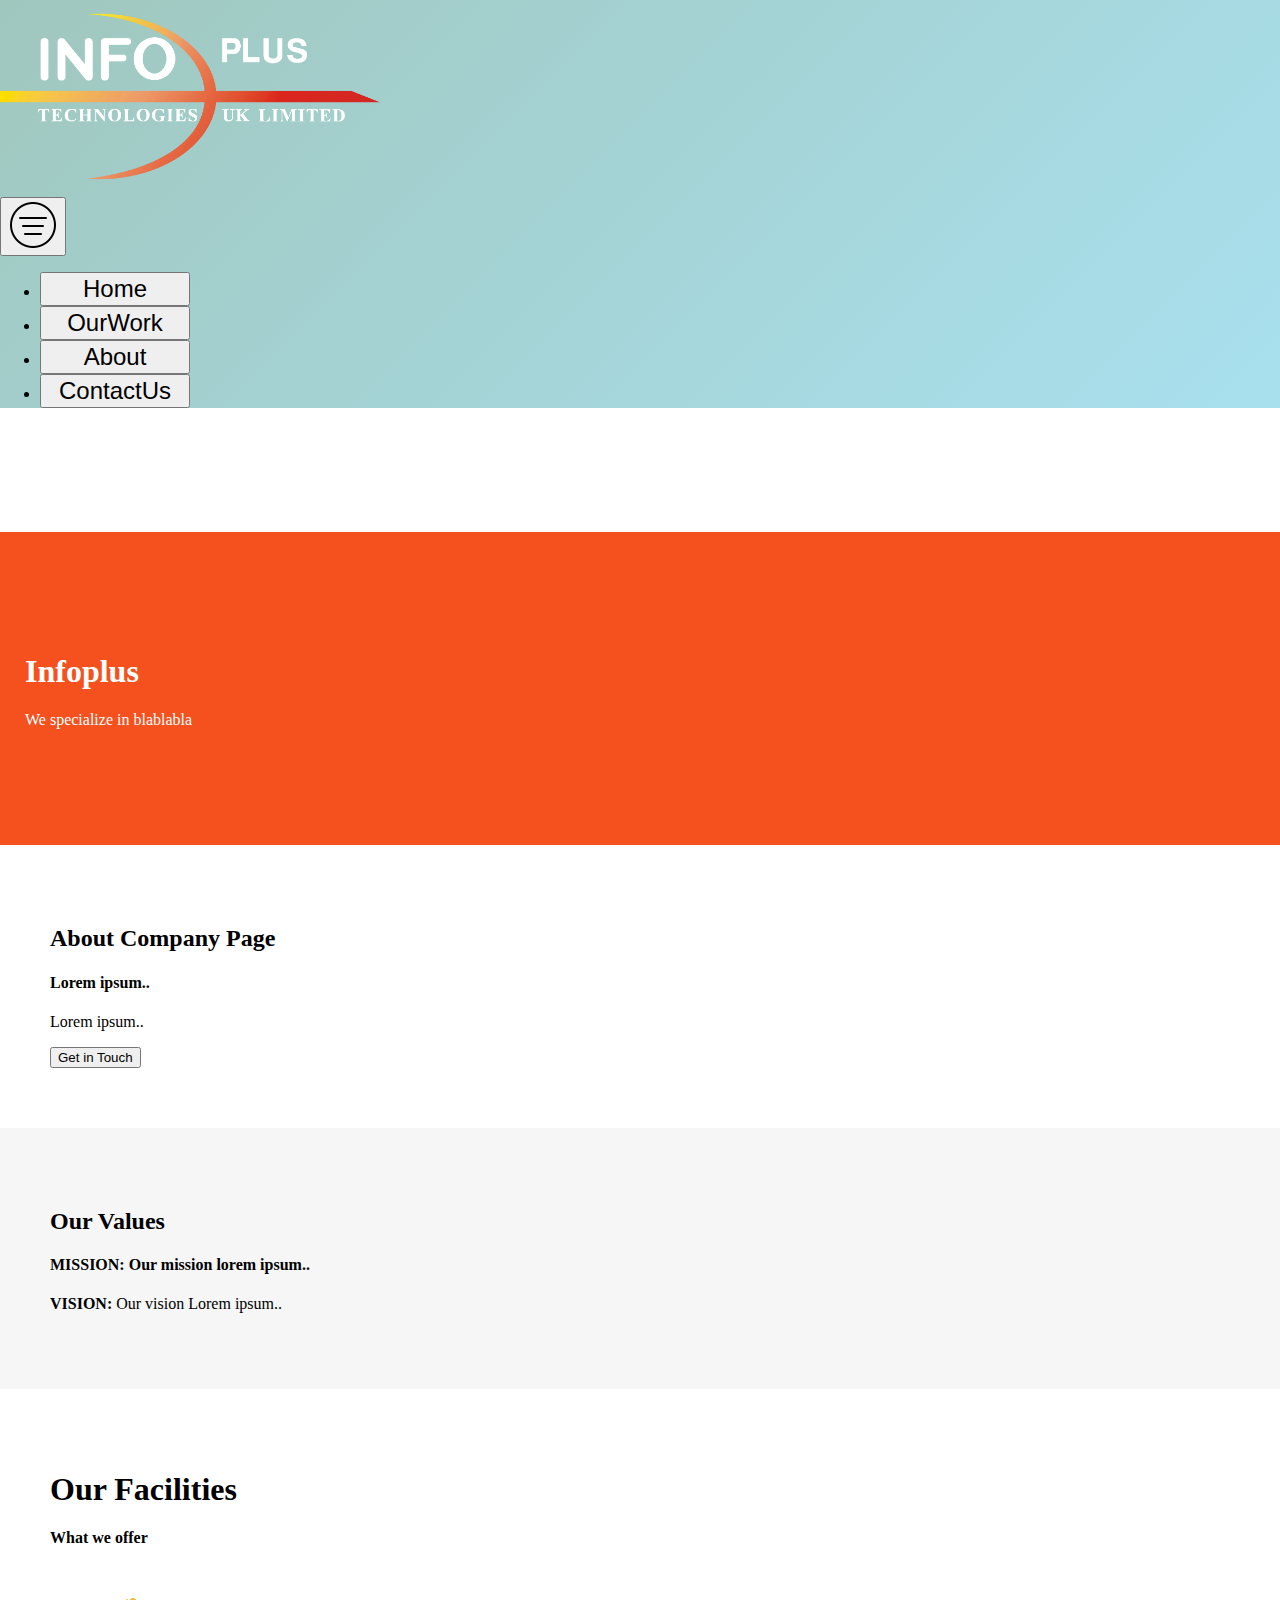
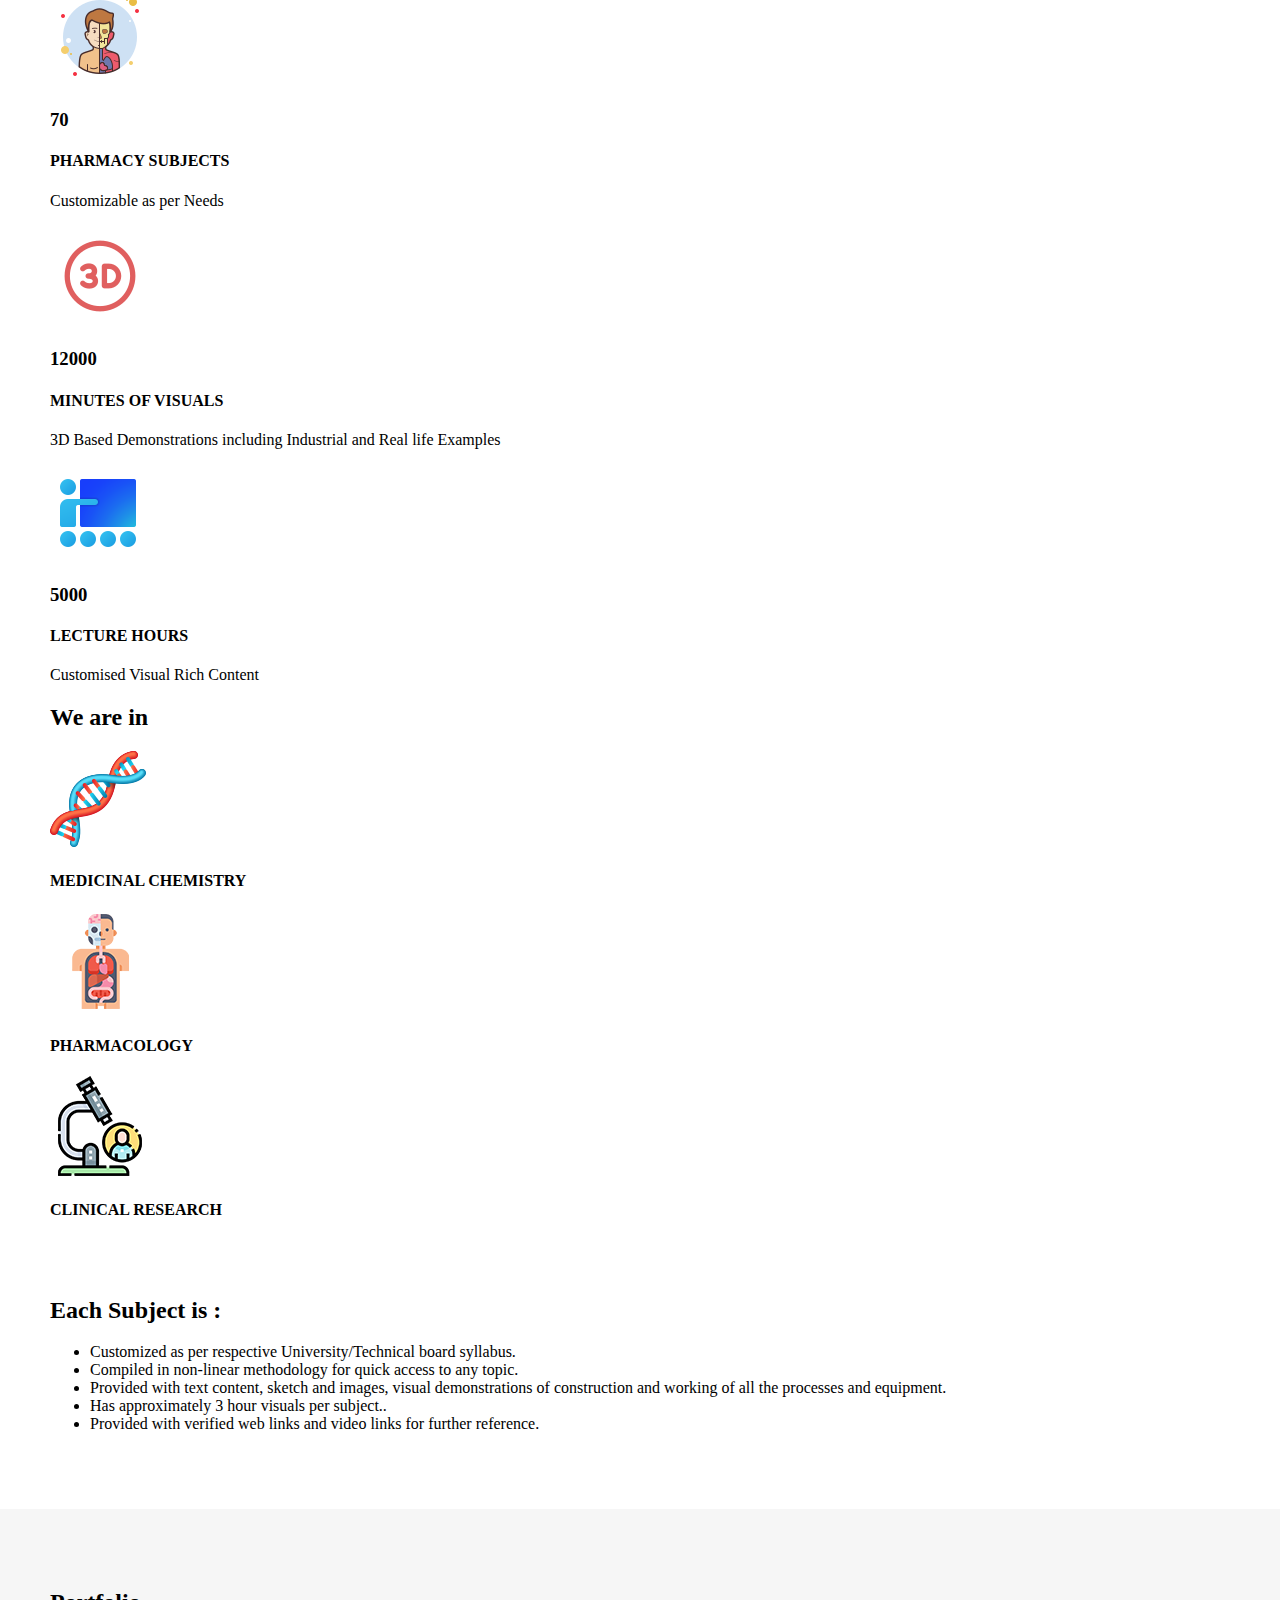
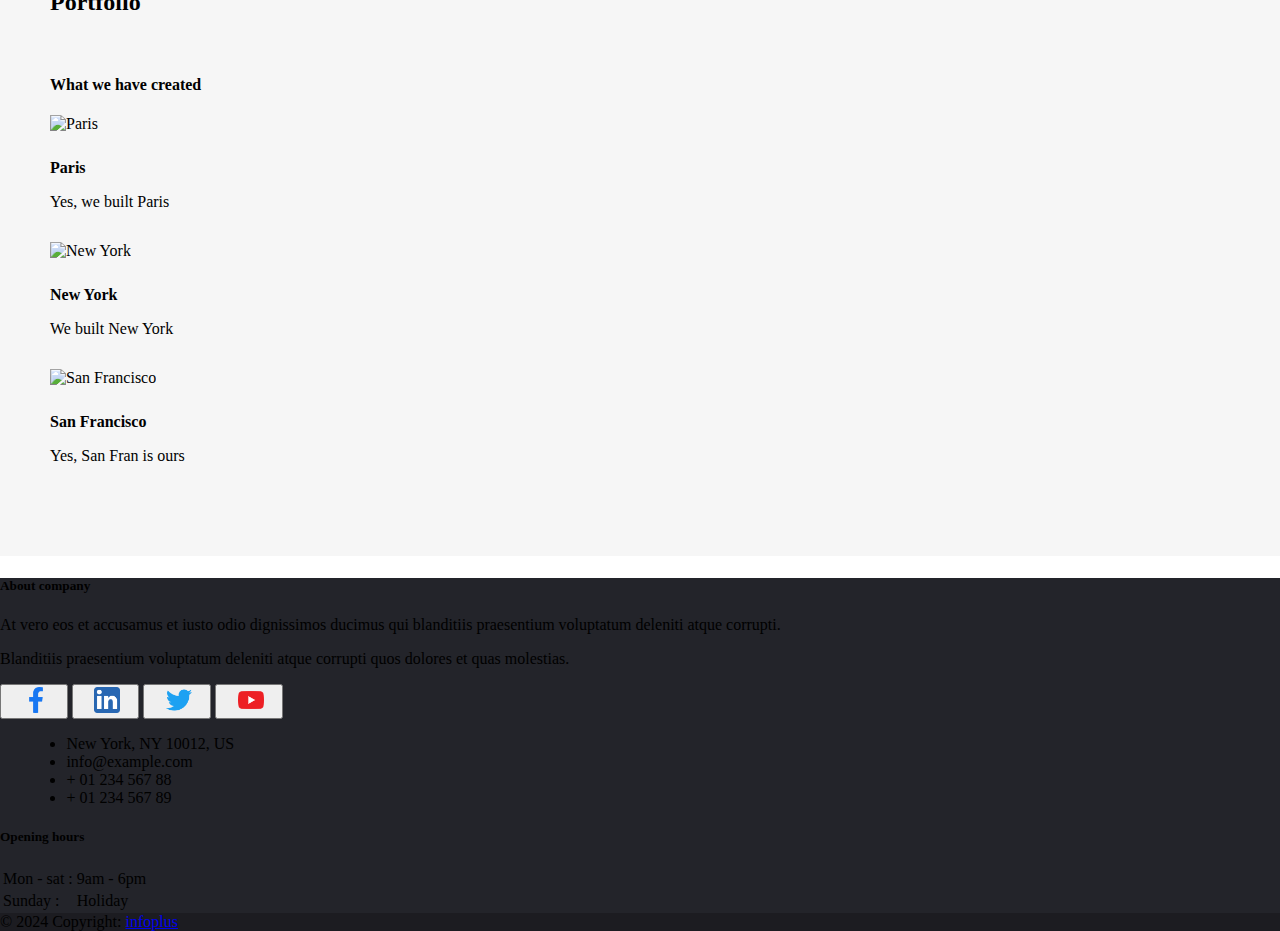
==== about.html @ f0217fe8 "Add files via upload" ====
<!DOCTYPE html>
<html lang="en">
<head>
  <meta charset="UTF-8">
  <meta name="viewport" content="width=device-width, initial-scale=1.0">
  <title>infoplus</title>
  <!-- Bootstrap CSS -->
  <link rel="stylesheet" href="bootstrap-5.0.2-dist/css/bootstrap.min.css">
  <link rel="stylesheet" href="stylesheet.css">
</head>
<body>



  <nav class="navbar navbar-expand-xl fixed-top bgallcu">
    <div class="container">
      <div class="navbar-brand" href="#">
        <img src="images/logo-white(1).png.webp" style="max-width:30%;height:30%;" alt="Your Image" id="scrollImage">
      </div>
      <div class="navbar-brand" href="#">
        <img src="images/logo-white(1).png.webp" class="logo1" style="max-width:30%;height:30%;" alt="Logo">
      </div>
      <div class="navbar-brand" href="#">
        <img src="images/learn pharma combine.png" class="logo2" style="max-width:80%;height:80%;" alt="Logo">
      </div>


      <button onclick="showSidebar()" class="navbar-toggler" type="button" data-toggle="collapse" data-target="#navbarSupportedContent" aria-controls="navbarSupportedContent" aria-expanded="false" aria-label="Toggle navigation" id="sidebarToggle">
        <span class="navbar mag"><img src="images/icon three.png" width="*80%" alt=""></span>
    </button>
    <div class="sidebar hideOnbig" id="sidebar">
        <!-- Sidebar content goes here -->
        <button onclick="hideSidebar()" class="navbar-toggler" type="button" data-toggle="collapse" data-target="#navbarSupportedContent" aria-controls="navbarSupportedContent" aria-expanded="false" aria-label="Toggle navigation" id="sidebarToggle">
          <span class="navbar"><img src="images/close-50.png" width="80%" alt=""></span>
      </button>
        <ul class="navbar-nav mr-auto mt-4">
          <li class="active">
            <button onclick="document.location='index.html'" class="ms-2 rounded-pill btn-lg btn btn-outline-light navfontsize" type="button">Home</button>
          </li>
          <li class="nav-item mt-2">
            <button onclick="document.location='ourwork.html'" class="ms-2 rounded-pill btn-lg btn btn-outline-light navfontsize" type="button">OurWork</button>
          </li>
          <li class="nav-item mt-2">
            <button onclick="document.location='about.html'" class="ms-2 rounded-pill btn-lg btn btn-info navfontsize" type="button">About</button>
          </li>
          <li class="nav-item mt-2">
            <button onclick="document.location='contactus.html'" type="button" class="btn btn-lg btn-secondary rounded-pill ms-2 navfontsize">ContactUs</button>
          </li>
        </ul>
    </div>


      <div class="collapse navbar-collapse" id="navbarSupportedContent">
        <ul class="navbar-nav mr-auto back">
          <li class="active">
            <button onclick="document.location='index.html'" class="ms-2 rounded-pill btn-lg btn btn-outline-dark navfontsize" type="button">Home</button>
          </li>
          <li class="nav-item">
            <button onclick="document.location='ourwork.html'" class="ms-2 rounded-pill btn-lg btn btn-outline-dark navfontsize" type="button">OurWork</button>
          </li>
          <li class="nav-item">
            <button onclick="document.location='about.html'" class="ms-2 rounded-pill btn-lg btn btn-danger navfontsize" type="button">About</button>
          </li>
          <li class="nav-item">
            <button onclick="document.location='contactus.html'" type="button" class="btn btn-lg btn-secondary rounded-pill ms-2 navfontsize">ContactUs</button>
          </li>
        </ul>
      </div>
    </div>
  </nav>

  <div class="jumbotron text-center tran">
    <h1 class="display-1">Infoplus</h1>
    <p>We specialize in blablabla</p>

  </div>
  <!-- Container (About Section) -->
  <div class="container-fluid tran">
    <div class="row shadow text-center">
      <div class="col-sm-12">
        <h2>About Company Page</h2>
        <h4>Lorem ipsum..</h4>
        <p>Lorem ipsum..</p>
        <button onclick="document.location='contactus.html'" type="button" class="btn btn-default btn-lg btn-outline-dark m-2">Get in Touch</button>
      </div>
    </div>
  </div>
  <div class="container-fluid bg-grey tran">
    <div class="row shadow text-center">
      <div class="col-md-12">
        <h2>Our Values</h2>
        <h4><strong>MISSION:</strong> Our mission lorem ipsum..</h4>
        <p><strong>VISION:</strong> Our vision Lorem ipsum..</p>
      </div>
    </div>
  </div>
  <!-- Container (Services Section) -->
  <section id="f1">
  <div class="container-fluid text-center tran">
    <h1 class="display-2">Our Facilities</h1>
    <h4>What we offer</h4>
    <br>
    <div class="row shadow">
      <div class="col-sm-4">
        <span><img src="images/icons/anatomy-ps.png" alt="icon"></span>
        <h3>70</h3>
        <h4>PHARMACY SUBJECTS</h4>
        <p>Customizable as per Needs</p>
      </div>
      <div class="col-sm-4">
        <span><img src="images/icons/3D.png" alt="icon"></span>
        <h3>12000</h3>
        <h4>MINUTES OF VISUALS</h4>
        <p>3D Based Demonstrations including Industrial and Real life Examples</p>
      </div>
      <div class="col-sm-4">
        <span><img src="images/icons/leacture.png" alt="icon"></span>
        <h3>5000</h3>
        <h4>LECTURE HOURS</h4>
        <p>Customised Visual Rich Content</p>
      </div>
    </div>
    <h2 class="display-6 m-4">We are in</h2>
    <div class="row shadow">
      <div class="col-sm-4">
        <span><img src="images/icons/MEDICINAL CHEMISTRY.png" alt="icon"></span>
        <h4>MEDICINAL CHEMISTRY</h4>
      </div>
      <div class="col-sm-4">
        <span><img src="images/icons/human body.png" alt="icon"></span>
        <h4>PHARMACOLOGY</h4>
      </div>
      <div class="col-sm-4">
        <span><img src="images/icons/CLINICAL RESEARCH.png" alt="icon"></span>
        <h4>CLINICAL RESEARCH</h4>
      </div>
    </div>
    <br><br>
    <div class="row">
      <div class="col-sm-12">
        <span class="glyphicon glyphicon-leaf logo-small"></span>
        <h2>Each Subject is :</h2>
        <ul style="list-style-type:disc;" class="text-lg-start" >
          <li>Customized as per respective University/Technical board syllabus.</li>
          <li>Compiled in non-linear methodology for quick access to any topic.</li>
          <li>Provided with text content, sketch and images, visual demonstrations of construction and working of all the processes and equipment.</li>
          <li>Has approximately 3 hour visuals per subject..</li>
          <li>Provided with verified web links and video links for further reference.</li>
        </ul>
        </div>
    </div>
  </div>
</section>
  <!-- Container (Portfolio Section) -->
  <div class="container-fluid text-center bg-grey tran">
    <h2>Portfolio</h2><br>
    <h4>What we have created</h4>
    <div class="row text-center">
      <div class="col-sm-4">
        <div class="thumbnail">
          <img src="paris.jpg" alt="Paris" width="400" height="300">
          <p><strong>Paris</strong></p>
          <p>Yes, we built Paris</p>
        </div>
      </div>
      <div class="col-sm-4">
        <div class="thumbnail">
          <img src="newyork.jpg" alt="New York" width="400" height="300">
          <p><strong>New York</strong></p>
          <p>We built New York</p>
        </div>
      </div>
      <div class="col-sm-4">
        <div class="thumbnail">
          <img src="sanfran.jpg" alt="San Francisco" width="400" height="300">
          <p><strong>San Francisco</strong></p>
          <p>Yes, San Fran is ours</p>
        </div>
      </div>
    </div>
  </div>


  <div class="container-fluid pad my-5 tran">

    <footer class="text-white text-center text-lg-start" style="background-color: #23242a;">
      <!-- Grid container -->
      <div class="container p-4">
        <!--Grid row-->
        <div class="row mt-4">
          <!--Grid column-->
          <div class="col-lg-4 col-md-12 mb-4 mb-md-0">
            <h5 class="text-uppercase mb-4">About company</h5>
            <p>
              At vero eos et accusamus et iusto odio dignissimos ducimus qui blanditiis praesentium
              voluptatum deleniti atque corrupti.
            </p>
            <p>
              Blanditiis praesentium voluptatum deleniti atque corrupti quos dolores et quas
              molestias.
            </p>
            <div class="mt-4">
              <!-- Facebook -->
              <button type="button" class="btn btn-floating btn-outline-dark btn-lg zoom"><i class="fab fa-facebook-f">&#160;<img src="images/facebook.png" width="50%" height="50%" alt=""></i></button>
              <!-- Dribbble -->
              <button type="button" class="btn btn-floating btn-outline-dark btn-lg zoom"><i class="fab linkdin">&#160;<img src="images/linkdin.png" width="50%" height="50%" alt=""></i></button>
              <!-- Twitter -->
              <button type="button" class="btn btn-floating btn-outline-dark btn-lg zoom"><i class="fab fa-twitter">&#160;<img src="images/twitter.png" width="50%" height="50%" alt=""></i></button>
              <!-- Google + -->
              <button type="button" class="btn btn-floating btn-outline-dark btn-lg zoom"><i class="fab youtube">&#160;<img src="images/youtube.png" width="50%" height="50%" alt=""></i></button>
              <!-- Linkedin -->
            </div>
          </div>
          <!--Grid column-->
          <!--Grid column-->
          <div class="col-lg-4 col-md-6 mb-4 mb-md-0">
            
            <div class="form-outline form-white mb-4">
              
              <div class="form-notch">
                <div class="form-notch-leading" style="width: 9px;"></div>
                <div class="form-notch-middle" style="width: 48.8px;"></div>
                <div class="form-notch-trailing"></div>
              </div>
            </div>
            <ul class="fa-ul" style="margin-left: 1.65em;">
              <li class="mb-3">
                <span class="fa-li"><i class="fas fa-home"></i></span><span class="ms-2">New York, NY 10012, US</span>
              </li>
              <li class="mb-3">
                <span class="fa-li"><i class="fas fa-envelope"></i></span><span class="ms-2">info@example.com</span>
              </li>
              <li class="mb-3">
                <span class="fa-li"><i class="fas fa-phone"></i></span><span class="ms-2">+ 01 234 567 88</span>
              </li>
              <li class="mb-3">
                <span class="fa-li"><i class="fas fa-print"></i></span><span class="ms-2">+ 01 234 567 89</span>
              </li>
            </ul>
          </div>
          <!--Grid column-->
          <!--Grid column-->
          <div class="col-lg-4 col-md-6 mb-4 mb-md-0">
            <h5 class="text-uppercase mb-4">Opening hours</h5>
            <table class="table text-center text-white">
              <tbody class="font-weight-normal">
                <tr>
                  <td>Mon - sat :</td>
                  <td>9am - 6pm</td>
                </tr>
                <tr>
                  <td>Sunday :</td>
                  <td>Holiday</td>
                </tr>
              </tbody>
            </table>
          </div>
          <!--Grid column-->
        </div>
        <!--Grid row-->
      </div>
      <!-- Grid container -->
      <!-- Copyright -->
      <div class="text-center p-3" style="background-color: rgba(0, 0, 0, 0.2);">
        © 2024 Copyright:
        <a class="text-white" href="https://www.infoplusltd.co.uk/">infoplus</a>
      </div>
      <!-- Copyright -->
    </footer>
  </div>


<!-- End of .container -->
  <!-- Bootstrap JS (Optional) -->
  <script src="my js.js"></script>
  <script src="bootstrap@5.0.2-dist/js/bootstrap.bundle.min.js" integrity="sha384-MrcW6ZMFYlzcLA8Nl+NtUVF0sA7MsXsP1UyJoMp4YLEuNSfAP+JcXn/tWtIaxVXM" crossorigin="anonymous"></script>
</body>
</html>
---- stylesheet.css ----
/* Custom CSS for background image */
body {
margin: 0% !important;
padding: 0% !important;

  }
  .pad{
    padding: 0% !important;
    margin: 0% !important;
  }
  img{
    max-width:100%;height:auto;
  }
 .logo1{
    display: none;
    transition: 0.3ms ease-in;
  }
  #scrollImage {
    /* Adjust the width as needed */
   
    display: flex;
    transition: display 0.3ms ease-in-out;
   
   
    /* Smooth transition for opacity change */
}
.logo2{
  display: none;
}

.center{
  text-align: center;
  align-content: center;
  font-size: large;
}
 .navbar-brand img {
    height: 40px; /* Adjust logo height as needed */
    font-size: large;
    margin-right: 20em;

  }
  .ms-1 {
    margin-right: (spacer * .25) !important;
  }
  .navbar {
    min-height: 50px; /* Set minimum height for navbar */
    transition: all 0.5s;
  }
.navbar-nav .nav-link {
    padding-top: 8px; /* Adjust top padding for nav links */
    padding-bottom: 8px; /* Adjust bottom padding for nav links */
  }

.navbar-scrolled{
  background-color: #f1f1f1;
  box-shadow: 0 3px 10px rgba(0, 0, 0, 0.8);
  opacity: 85%;
}

.navfontsize{
  width: 150px;
  font-size: x-large;
}

.ourwrkhome{
  width: 50em;
  font-size: xx-large;
}


.sidebar {
  width: 250px;
  height: 100%;
  position: fixed;
  top: 0;
  right: 0; /* Initially hide the sidebar off-screen on the right side */
  background-color: #5c5c5c;
  backdrop-filter: blur(100px) !important;
  z-index: 999;
  box-shadow: -10px 0 10px rgba(0, 0, 0, 0.15);
  display: none;
  flex-direction: column !important;
  align-items: flex-start !important;
  justify-content: flex-start !important;
  opacity: 95%;
  
}
.sidebar li{
  width: 100%;
}

.neatlogo{
  position: relative;
  transform: scale(0.5);
  margin-left: 1px;
}


.content {
  margin-right: 0;
  transition: margin-right 0.3s ease;
}
.bgvideos{
  background-color: transparent;
  backdrop-filter: blur(100%);
 
}



.vclass{
  border-radius: 30px;
  z-index: 1 !important;
}

  .btn-group {
    margin-bottom: 20px;
  }



   
      
      .video-container {
        position: fixed;
        align-items: center;
        top: 0;
        left: 0;
        width: 100%;
        height: 100%;
        overflow: hidden;
        z-index: -1 !important;
      }
  
      video {
        min-width: 100%;
        min-height: 100%;
      }
  
      .content {
        position: relative;
        z-index: 1;
      }
      .full{
        height: 100vh !important;
        width: 100vw !important;
        overflow: hidden !important;
      }
      .full video{
        z-index: -1;
        position: absolute !important;
        width: auto !important;
        height: auto !important;
        min-width: 100%;
        min-height: 100%;
        top: 50%;
        left: 50%;
        transform: translate(-50%, -50%);
      }
      
  
      .gap
      {
margin-top: 60em;
text-align: center;
color: #ffffff;

      }
.gap2{
      margin-top: 180px;
        border-radius: 20px;
}
.gap3{
  margin-top: 40em;
    border-radius: 20px;
}
      .bgall {
        background: linear-gradient(-45deg, #dabbb1, #f5b4cd, #ace9ff, #a0c7be);
        background-size: 400% 400%;
        animation: gradient 8s ease infinite;
        opacity: 96%;
      
        
    }
    .bgalla {
      background: linear-gradient(-45deg, #f59dc1, #cf8a90, #dfbfaf, #84d7c4);
      background-size: 400% 400%;
      animation: gradient 8s ease infinite;
      opacity: 96%;
    
      
  }

    

    .bgallpe {
      background: linear-gradient(-56deg, #c3532e, #7e9fcf, #d1ca91, #a0c7be);
      background-size: 400% 400%;
      animation: gradient 8s ease infinite;
      opacity: 96%;
    
      
  }
    
    

    .mute-btn {
      position: absolute;
      top: 10px;
      right: 10px;
      background-color: rgba(255, 255, 255, 0.5);
      border: none;
      padding: 5px 10px;
      border-radius: 5px;
      cursor: pointer;
  }
    
    
    @keyframes gradient {
        0% {
            background-position: 0% 50%;
        }
        50% {
            background-position: 100% 50%;
        }
        100% {
            background-position: 0% 50%;
        }
    }


    @media only screen and (max-width: 620px) {
      /* For mobile phones: */
      .menu, .main, .right {
        width: 100%;
      }
    }
    @media(min-width: 1200px){
      .hideOnbig{
      display: none !important; }
    }

    @media only screen and (max-width: 1200px) {
      .backmag2{
        margin-left: -16em !important;
      }
      
    }
    @media only screen and (max-width: 812px) {
      .backmag2{
        margin-left: -35em !important;
        height: -webkit-fill-available;
      }
      
    }

  /*ourwork*/

    .zoom {
    
      transition: transform .2s; /* Animation */
     
    }
    .zoom:hover {
      transform: scale(1.3); /* (150% zoom - Note: if the zoom is too large, it will go outside of the viewport) */
    }

    .zoom11 {
    
      transition: transform .2s; /* Animation */
     
    }
    .zoom11:hover {
      transform: scale(1.1); /* (150% zoom - Note: if the zoom is too large, it will go outside of the viewport) */
    }


    .watch{
      opacity: 70%;
      transition: 5ms;

    }
    .watch:hover{
      opacity: 100%;
      transform: scale(1.2);
    }
  
    
    /*about page*/
    .jumbotron {
      background-color: #f4511e;
      color: #fff;
      padding: 100px 25px;
      margin-top: 7.7em;
    }
    .container-fluid {
      padding: 60px 50px;
    }
    .bg-grey {
      background-color: #f6f6f6;
    }
    .logo-small {
      color: #f4511e;
      font-size: 50px;
    }
    .logo {
      color: #f4511e;
      font-size: 200px;
    }
    .thumbnail {
      padding: 0 0 15px 0;
      border: none;
      border-radius: 0;
    }
    .thumbnail img {
      width: 100%;
      height: 100%;
      margin-bottom: 10px;
    }
    
    .item h4 {
      font-size: 19px;
      line-height: 1.375em;
      font-weight: 400;
      font-style: italic;
      margin: 70px 0;
    }
    .item span {
      font-style: normal;
    }
    @media screen and (max-width: 768px) {
      .col-sm-4 {
        text-align: center;
        margin: 25px 0;
      }
    }
    
    @media screen and (max-width: 1200px) {
      .mag {
        position: absolute;
        text-align: center;
        margin-top: -7em;
        margin-left: 0em;
      }
    }

    @media screen and (max-width: 1200px) {
      .navbar-scrolled .mag {
        position: absolute;
        text-align: center;
        margin-top: -5em;
        margin-left: 38em;

      }
    }
    

    @media screen and (max-width: 897px) {
      .mag {
        position: absolute;
        text-align: center;
        margin-top: -4em;
        margin-left: -0em;

      }
    }
    @media screen and (max-width: 897px) {
      .navbar-scrolled .mag {
        position: absolute;
        text-align: center;
        margin-top: -3em;
        margin-left: 27em;

      }
    }

    @media screen and (max-width: 641px) {
      .mag {
        position: absolute;
        text-align: center;
        margin-top: -4em;
        margin-left: -5em;

      }
    }



    @media screen and (max-width: 641px) {
      .navbar-scrolled .mag {
        position: absolute;
        text-align: center;
        margin-top: -2em;
        margin-left: 13em;

      }
    }
    
    /*Anatomy*/
    .flot{
      float: inline-end;
     }
    
    /*contactus*/
    .gapc{
      margin-top: 7.7em;

    }
    .magin1em{
      margin-top: 2em;
    }
    .bgall2 {
      background: linear-gradient(45deg, #ffffff, #9bcad1, #ffffff, #444444);
      background-size: 400% 400%;
      animation: gradient 15s ease infinite;
      }
      .bgallcu{
        background: linear-gradient(-45deg, #dabbb1, #f5b4cd, #ace9ff, #a0c7be);
        background-size: 400% 400%;
        animation: gradient 8s ease infinite;
        }
       
  /*news*/
  .jumbotron1 {
   
    color: #fff;
    padding: 100px 25px;
    margin-top: 9em;
  }
  .newsbg1 {
    background-image: linear-gradient(to bottom right, red, yellow);
    background-size: 400% 400%;
    animation: gradient 15s ease infinite;
  }

  
    /*animations*/
    .tran{
      animation: transitionIn 0.75s;
    }
    
  @keyframes transitionIn {

    from {
      opacity: 0;
      
    }

    to{
      opacity: 1;
      
    }
  }
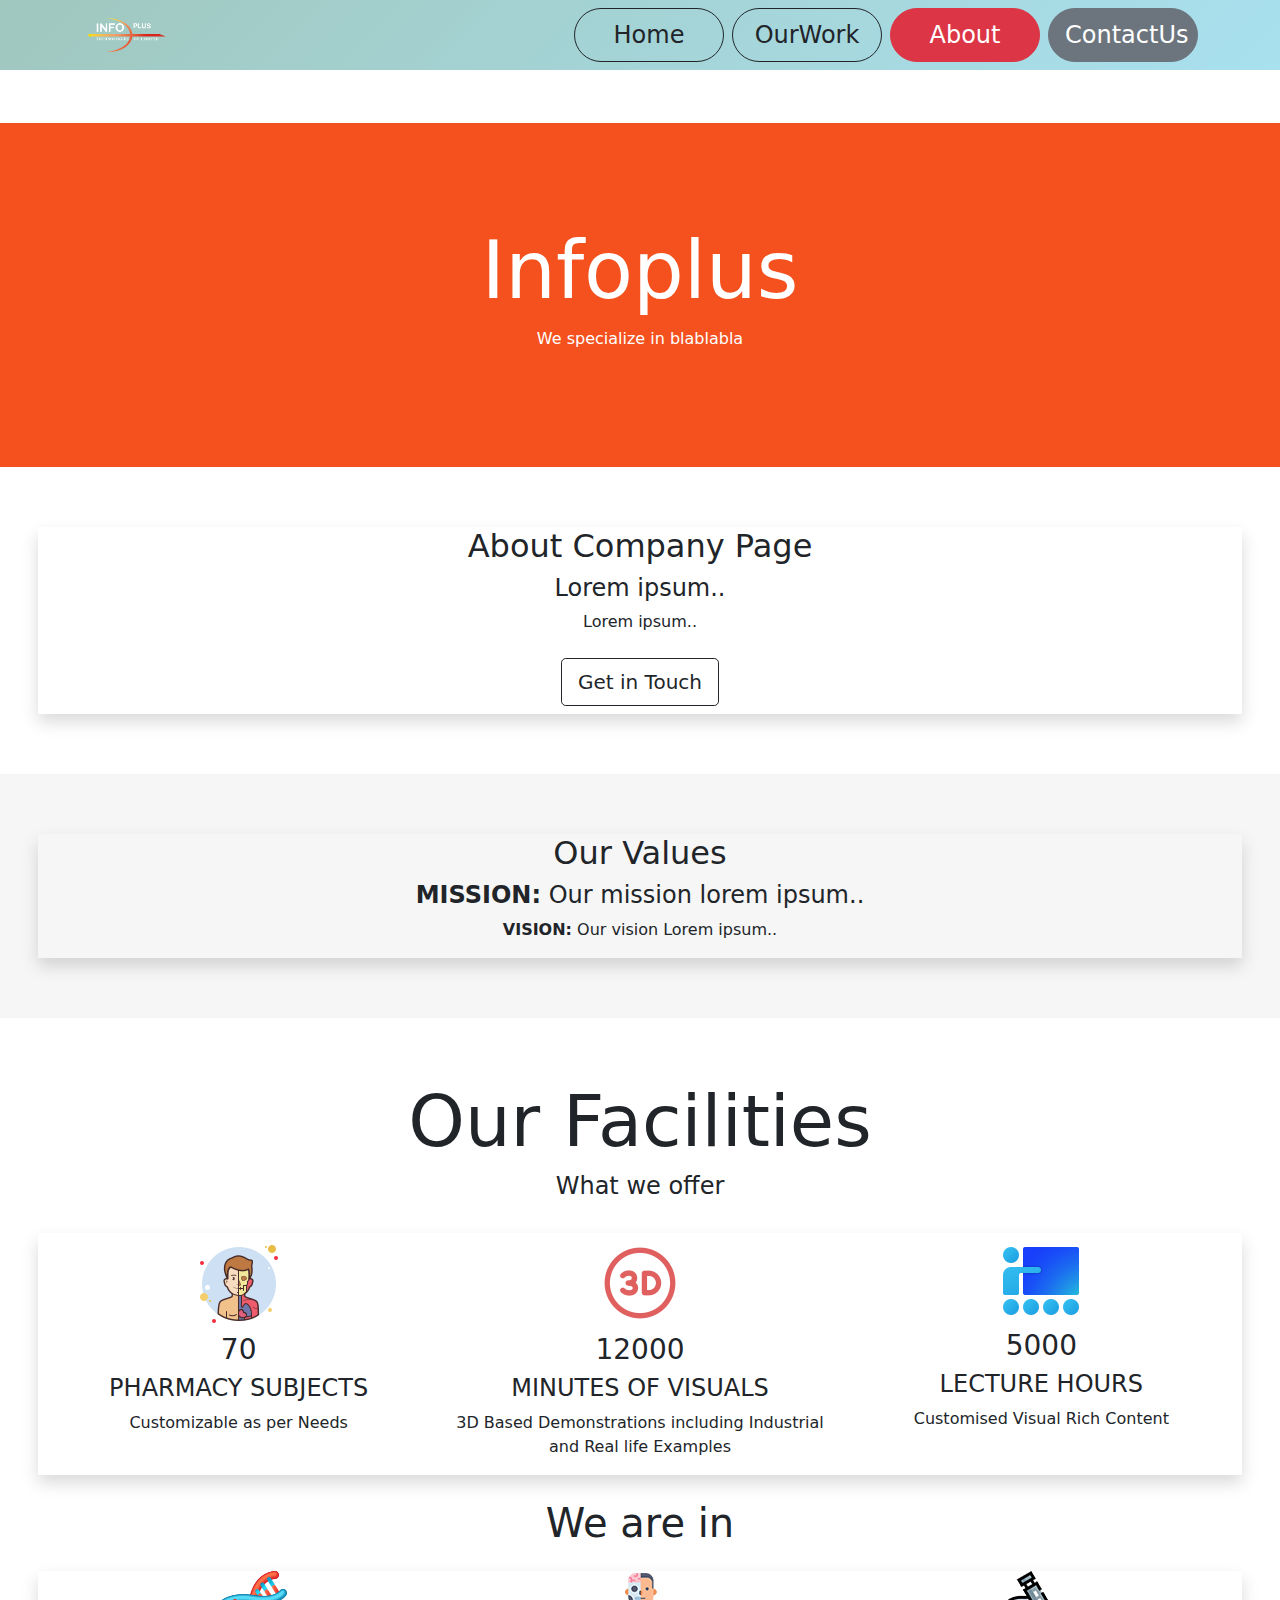
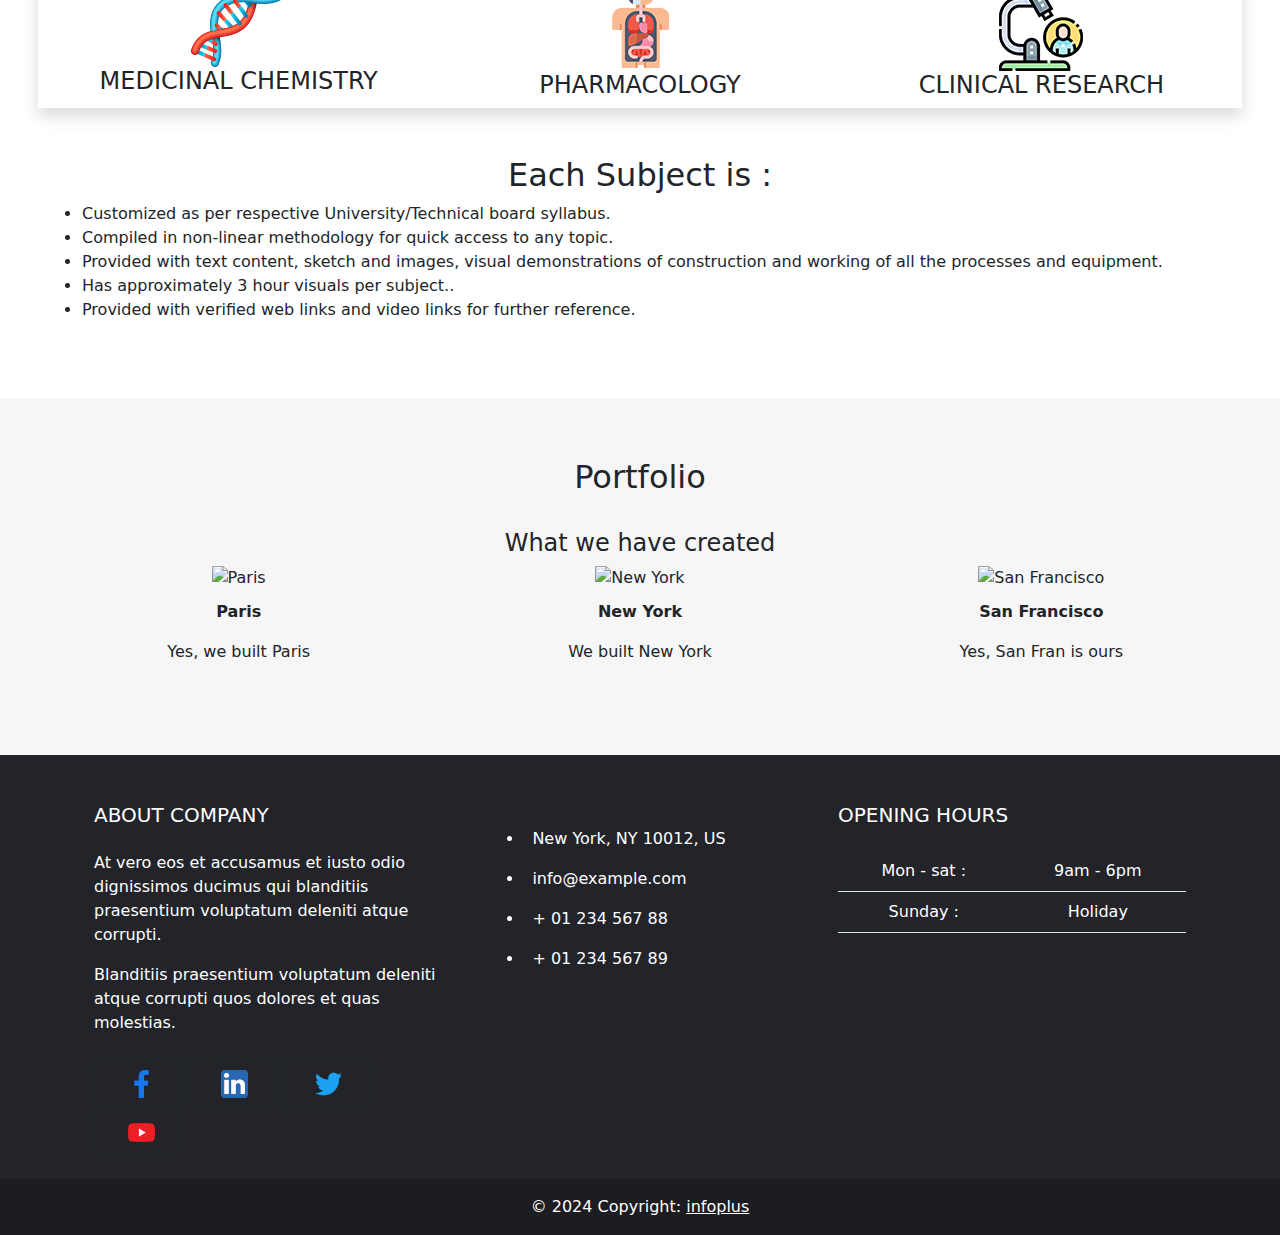
==== commit 2daab77a: "Add files via upload" ====
--- a/about.html
+++ b/about.html
@@ -15,15 +15,14 @@
   <nav class="navbar navbar-expand-xl fixed-top bgallcu">
     <div class="container">
       <div class="navbar-brand" href="#">
-        <img src="images/logo-white(1).png.webp" style="max-width:30%;height:30%;" alt="Your Image" id="scrollImage">
+        <a href="index.html"><img src="images/infoplus logo.png" alt="Your Image" class="imgnav" id="scrollImage"></a>
       </div>
       <div class="navbar-brand" href="#">
-        <img src="images/logo-white(1).png.webp" class="logo1" style="max-width:30%;height:30%;" alt="Logo">
+        <a href="index.html"><img src="images/infoplus logo.png" class="logo1 imgnav" alt="Logo"></a>
       </div>
       <div class="navbar-brand" href="#">
-        <img src="images/learn pharma combine.png" class="logo2" style="max-width:80%;height:80%;" alt="Logo">
-      </div>
-
+        <a href="index.html"><img src="images/learn pharma combine.png" class="logo2 imgnav" alt="Logo"></a>
+      </div>
 
       <button onclick="showSidebar()" class="navbar-toggler" type="button" data-toggle="collapse" data-target="#navbarSupportedContent" aria-controls="navbarSupportedContent" aria-expanded="false" aria-label="Toggle navigation" id="sidebarToggle">
         <span class="navbar mag"><img src="images/icon three.png" width="*80%" alt=""></span>
--- a/stylesheet.css
+++ b/stylesheet.css
@@ -395,6 +395,15 @@
 
       }
     }
+
+
+    @media screen and (max-width: 897px) {
+      .phone {
+        display: none;
+  
+
+      }
+    }
     
     /*Anatomy*/
     .flot{
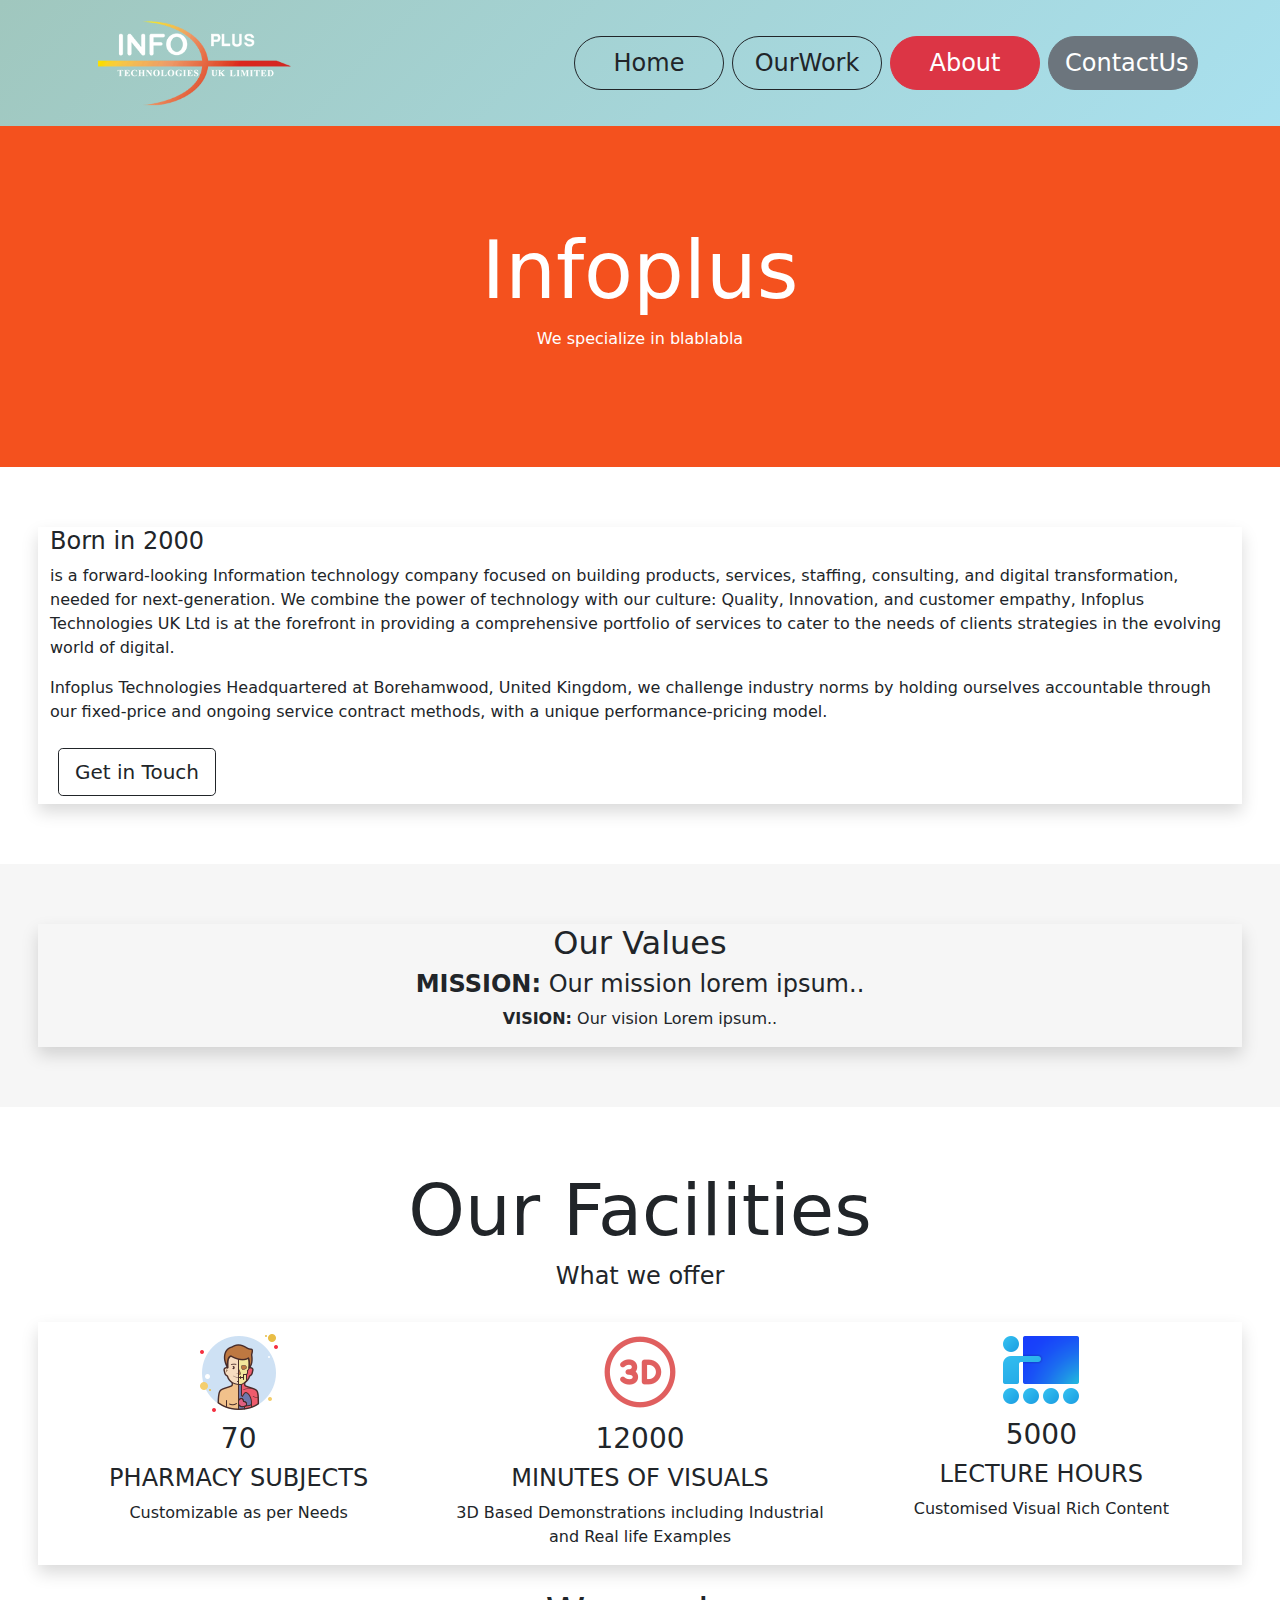
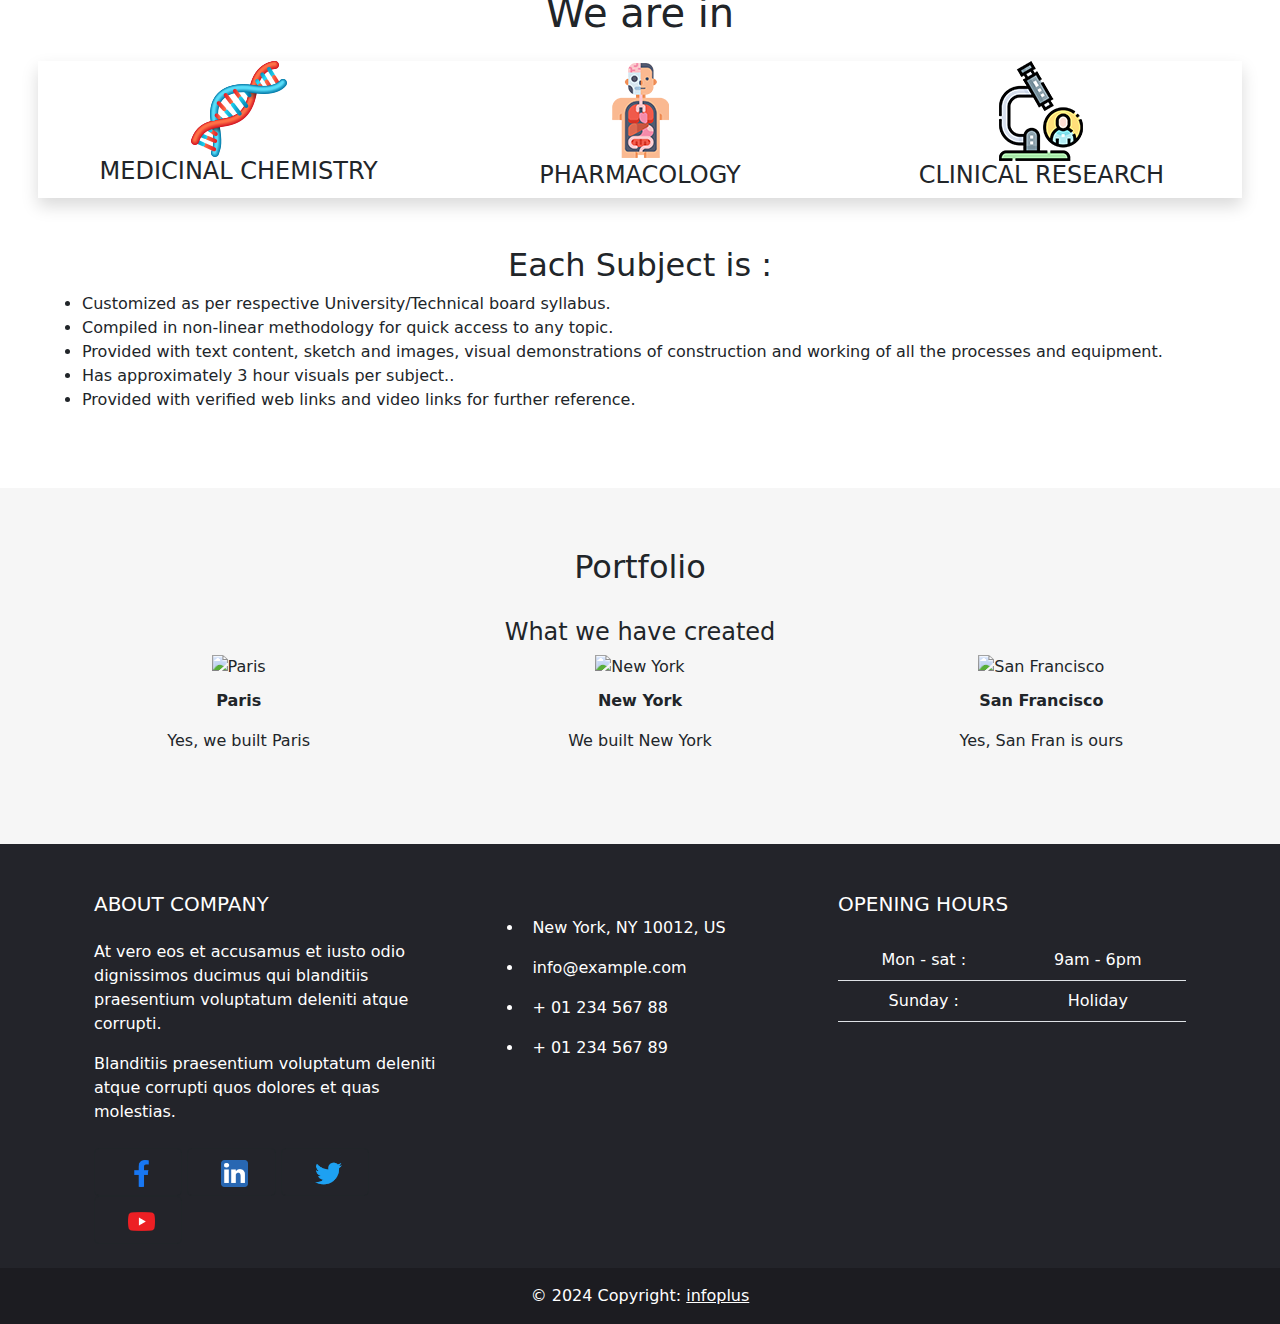
==== commit 8a124cdb: "Add files via upload" ====
--- a/about.html
+++ b/about.html
@@ -75,11 +75,11 @@
   </div>
   <!-- Container (About Section) -->
   <div class="container-fluid tran">
-    <div class="row shadow text-center">
+    <div class="row shadow">
       <div class="col-sm-12">
-        <h2>About Company Page</h2>
-        <h4>Lorem ipsum..</h4>
-        <p>Lorem ipsum..</p>
+        <h4 text-center>Born in 2000</h4>
+        <p text-center>is a forward-looking Information technology company focused on building products, services, staffing, consulting, and digital transformation, needed for next-generation. We combine the power of technology with our culture: Quality, Innovation, and customer empathy, Infoplus Technologies UK Ltd is at the forefront in providing a comprehensive portfolio of services to cater to the needs of clients strategies in the evolving world of digital.</p>
+        <p text-start>Infoplus Technologies Headquartered at Borehamwood, United Kingdom, we challenge industry norms by holding ourselves accountable through our fixed-price and ongoing service contract methods, with a unique performance-pricing model.</p>
         <button onclick="document.location='contactus.html'" type="button" class="btn btn-default btn-lg btn-outline-dark m-2">Get in Touch</button>
       </div>
     </div>
@@ -213,9 +213,9 @@
           <!--Grid column-->
           <!--Grid column-->
           <div class="col-lg-4 col-md-6 mb-4 mb-md-0">
-            
+
             <div class="form-outline form-white mb-4">
-              
+
               <div class="form-notch">
                 <div class="form-notch-leading" style="width: 9px;"></div>
                 <div class="form-notch-middle" style="width: 48.8px;"></div>
--- a/stylesheet.css
+++ b/stylesheet.css
@@ -33,12 +33,35 @@
   align-content: center;
   font-size: large;
 }
- .navbar-brand img {
-    height: 40px; /* Adjust logo height as needed */
-    font-size: large;
+ .imgnav {
+    max-width: 80%;
+    height: 100px; /* Adjust logo height as needed */
     margin-right: 20em;
 
   }
+  @media only screen and (max-width: 812px) {
+    .imgnav{
+      max-height: 80px;
+    }
+    
+  }
+
+  .playb{
+    display: none !important;
+  }
+  @media only screen and (max-width: 812px) {
+    .playb{
+      display: flex !important;
+      
+  
+    }
+    
+  }
+  .center1{
+    text-align: -webkit-center;
+  }
+
+
   .ms-1 {
     margin-right: (spacer * .25) !important;
   }
@@ -61,6 +84,9 @@
   width: 150px;
   font-size: x-large;
 }
+
+
+
 
 .ourwrkhome{
   width: 50em;
@@ -82,7 +108,7 @@
   flex-direction: column !important;
   align-items: flex-start !important;
   justify-content: flex-start !important;
-  opacity: 95%;
+  opacity: 97%;
   
 }
 .sidebar li{
@@ -273,6 +299,12 @@
     .zoom11:hover {
       transform: scale(1.1); /* (150% zoom - Note: if the zoom is too large, it will go outside of the viewport) */
     }
+    @media only screen and (max-width: 812px) {
+      .zoom:hover, .zoom11:hover {
+        transform: scale(1.0);
+      }
+      
+    }
 
 
     .watch{
@@ -284,7 +316,11 @@
       opacity: 100%;
       transform: scale(1.2);
     }
-  
+    .bgallwk{
+      background: linear-gradient(137deg, #c34b24, #50688b, #dc3545, #44c7a9);
+      background-size: 400% 400%;
+      animation: gradient 8s ease infinite;
+      }
     
     /*about page*/
     .jumbotron {
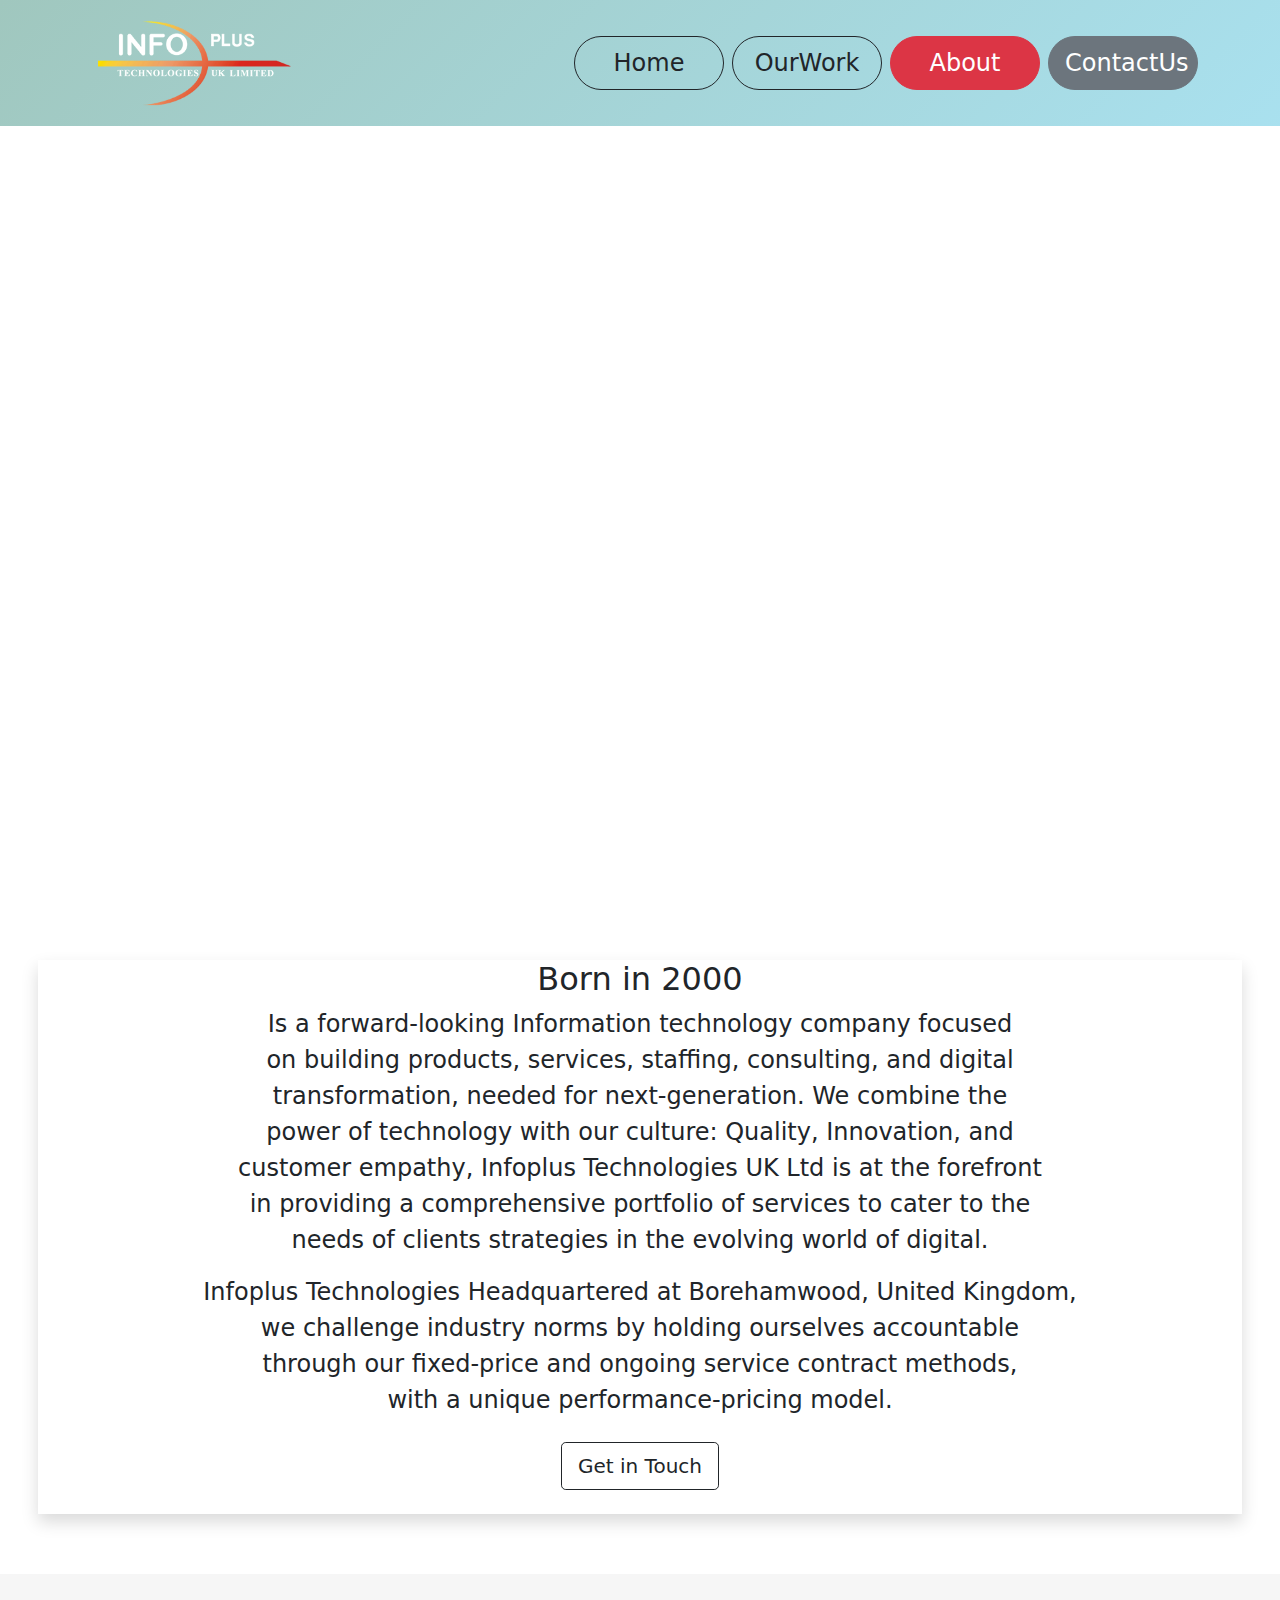
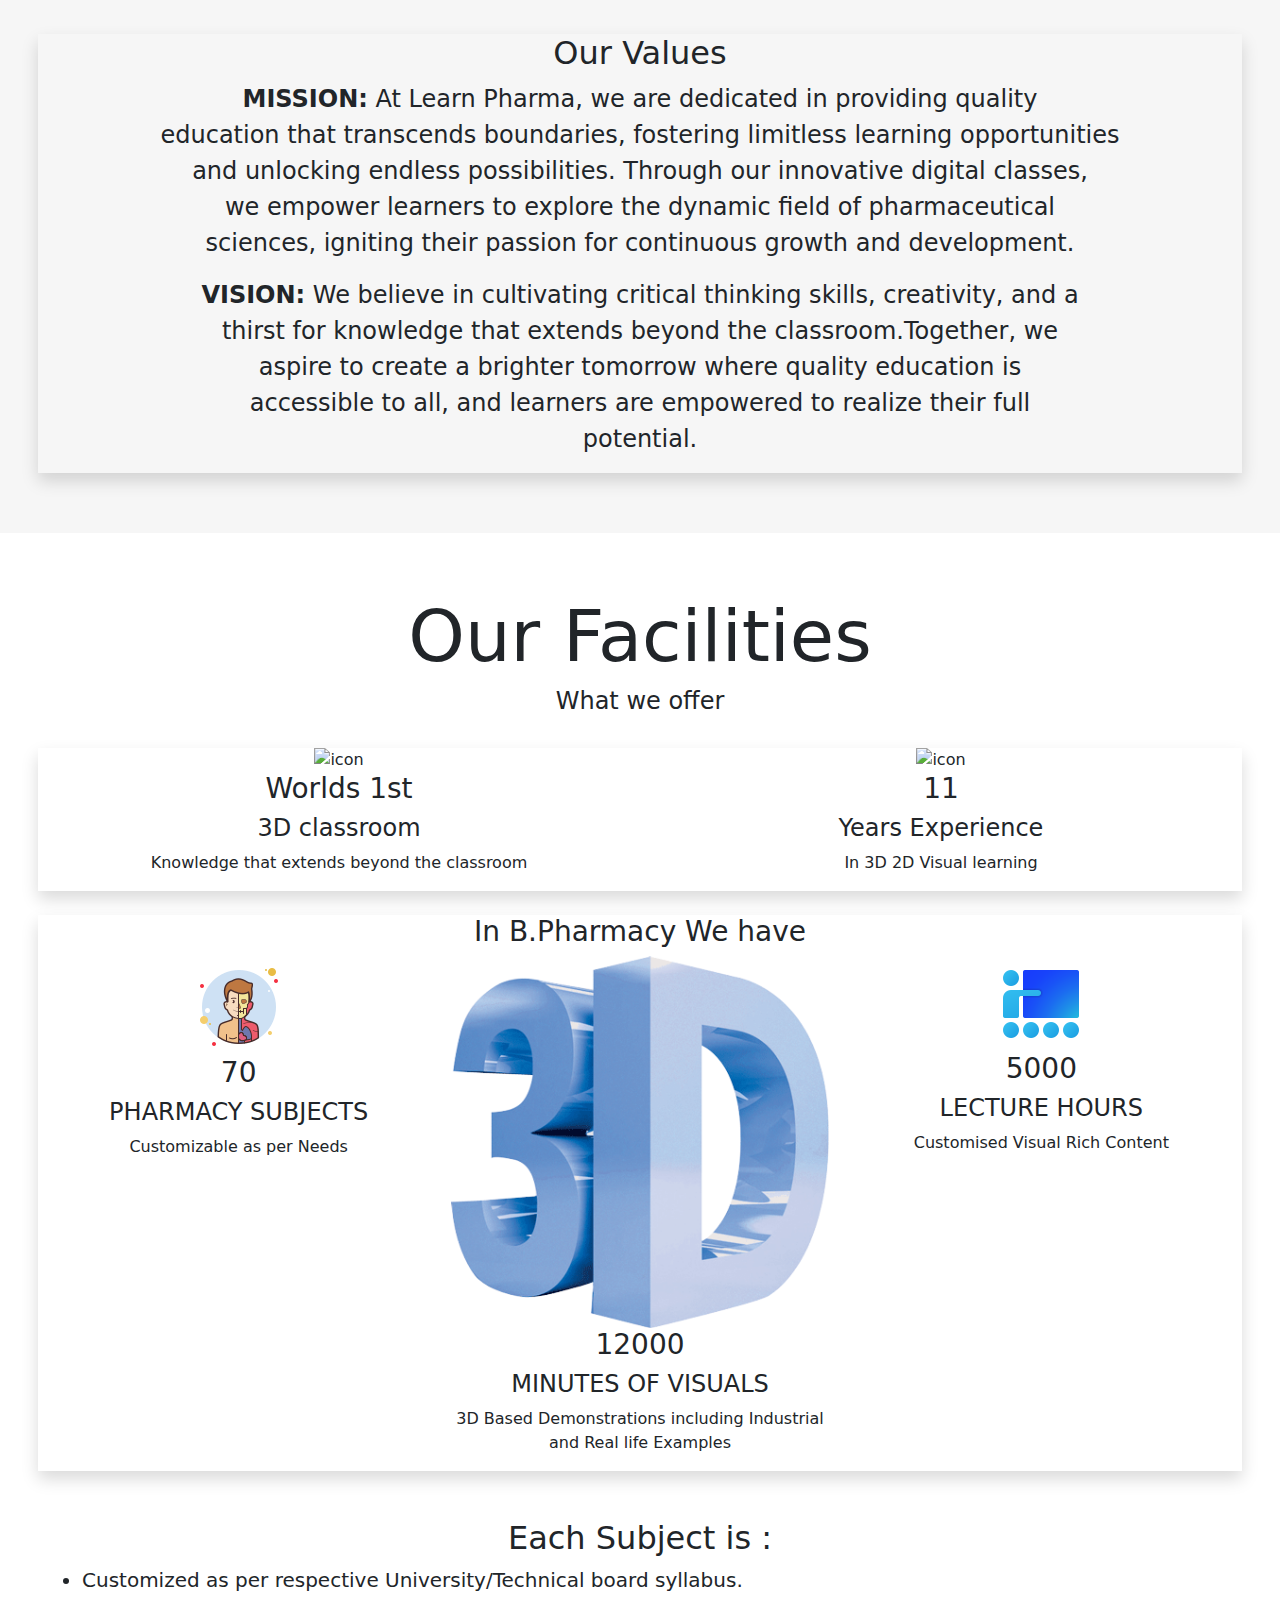
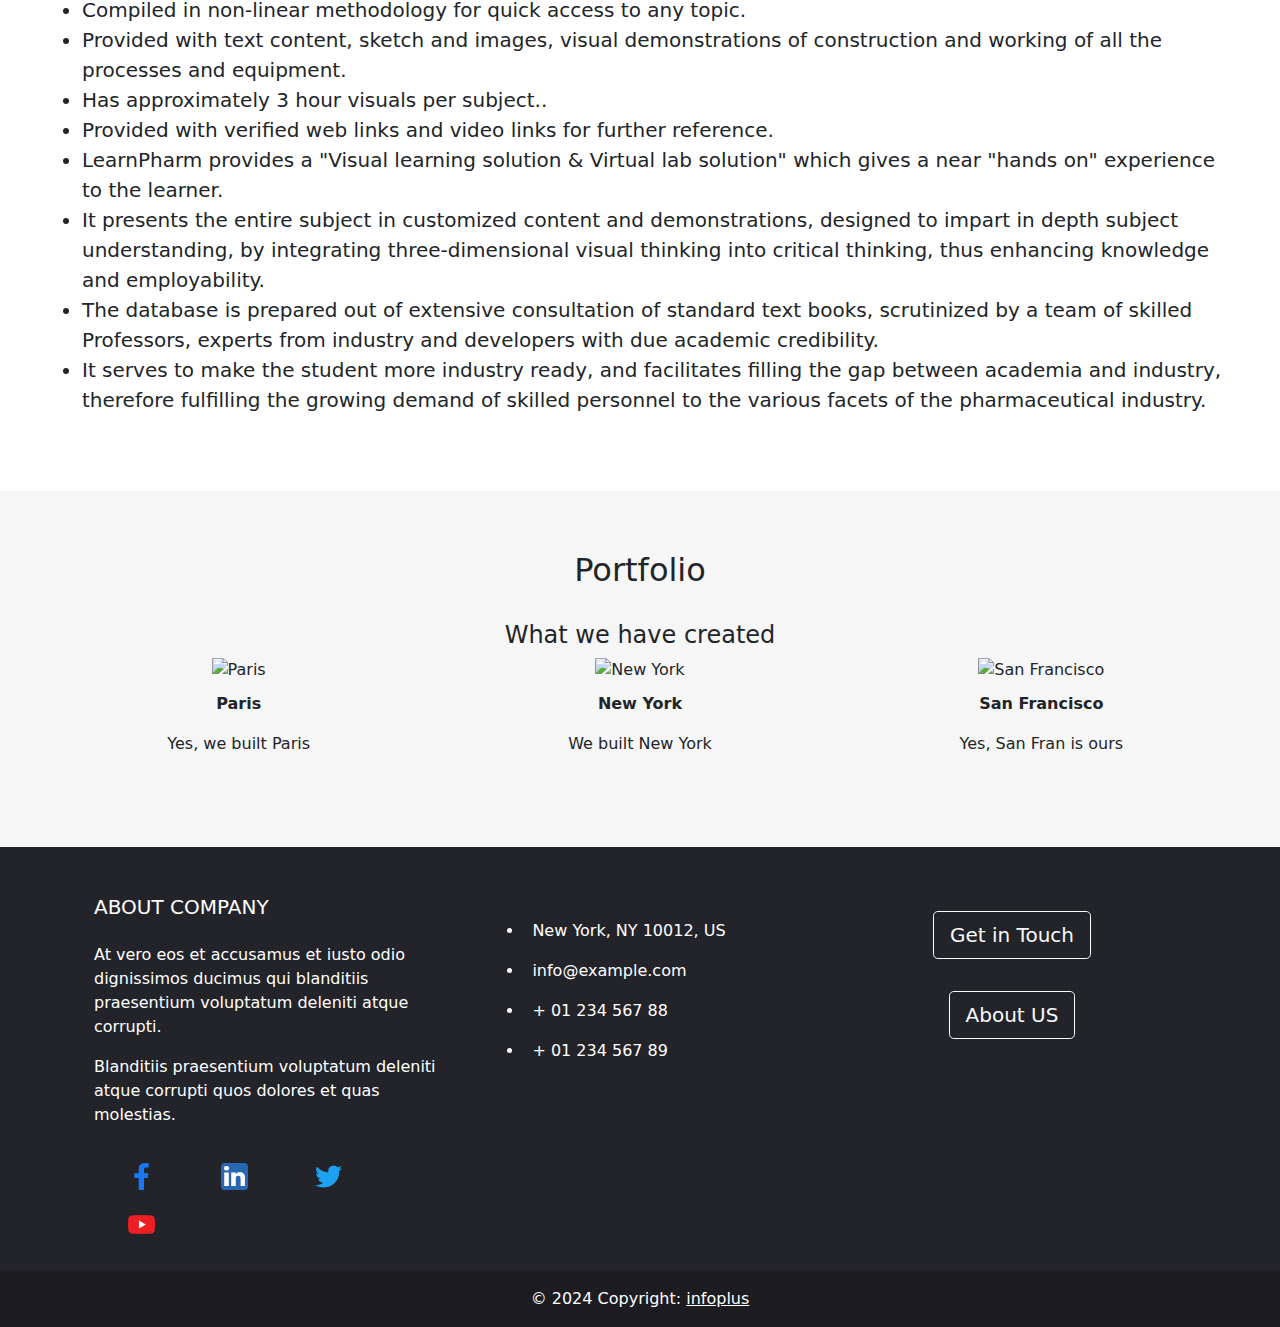
==== commit 4ad1e37b: "Add files via upload" ====
--- a/about.html
+++ b/about.html
@@ -10,7 +10,24 @@
 </head>
 <body>
 
-
+  <div id="carouselExampleDark" class="carousel slide carousel-fade" data-bs-ride="carousel">
+    <div class="carousel-inner">
+      <div class="carousel-item active" data-bs-interval="11000">
+        <div class="full1 tran">
+          <video autoplay playsinline muted>
+            <source src="videos/logo_2.mp4" alt="watch" type="video/mp4">
+            Your browser does not support the video tag.
+          </video>
+          <video autoplay playsinline muted class="phone">
+            <source src="videos/logo_1 final.mp4" type="video/mp4">
+            Your browser does not support the video tag.
+
+          </video>
+       </div>
+      </div>
+
+    </div>
+  </div>
 
   <nav class="navbar navbar-expand-xl fixed-top bgallcu">
     <div class="container">
@@ -40,7 +57,7 @@
             <button onclick="document.location='ourwork.html'" class="ms-2 rounded-pill btn-lg btn btn-outline-light navfontsize" type="button">OurWork</button>
           </li>
           <li class="nav-item mt-2">
-            <button onclick="document.location='about.html'" class="ms-2 rounded-pill btn-lg btn btn-info navfontsize" type="button">About</button>
+            <button onclick="document.location='about.html'" class="ms-2 rounded-pill btn-lg btn btn-danger navfontsize" type="button">About</button>
           </li>
           <li class="nav-item mt-2">
             <button onclick="document.location='contactus.html'" type="button" class="btn btn-lg btn-secondary rounded-pill ms-2 navfontsize">ContactUs</button>
@@ -67,20 +84,16 @@
       </div>
     </div>
   </nav>
-
-  <div class="jumbotron text-center tran">
-    <h1 class="display-1">Infoplus</h1>
-    <p>We specialize in blablabla</p>
-
-  </div>
   <!-- Container (About Section) -->
   <div class="container-fluid tran">
     <div class="row shadow">
-      <div class="col-sm-12">
-        <h4 text-center>Born in 2000</h4>
-        <p text-center>is a forward-looking Information technology company focused on building products, services, staffing, consulting, and digital transformation, needed for next-generation. We combine the power of technology with our culture: Quality, Innovation, and customer empathy, Infoplus Technologies UK Ltd is at the forefront in providing a comprehensive portfolio of services to cater to the needs of clients strategies in the evolving world of digital.</p>
-        <p text-start>Infoplus Technologies Headquartered at Borehamwood, United Kingdom, we challenge industry norms by holding ourselves accountable through our fixed-price and ongoing service contract methods, with a unique performance-pricing model.</p>
-        <button onclick="document.location='contactus.html'" type="button" class="btn btn-default btn-lg btn-outline-dark m-2">Get in Touch</button>
+      <div class="col-12 text-center">
+
+        <h2>Born in 2000</h2>
+        <p class="fs-4 text-center">Is a forward-looking Information technology company focused<br> on building products, services, staffing, consulting, and digital <br>transformation, needed for next-generation. We combine the <br>power of technology with our culture: Quality, Innovation, and <br>customer empathy, Infoplus Technologies UK Ltd is at the forefront<br> in providing a comprehensive portfolio of services to cater to the <br>needs of clients strategies in the evolving world of digital.</p>
+        <p class="fs-4 text-center">Infoplus Technologies Headquartered at Borehamwood, United Kingdom,<br> we challenge industry norms by holding ourselves accountable<br> through our fixed-price and ongoing service contract methods, <br>with a unique performance-pricing model.</p>
+        <p>
+        <button onclick="document.location='contactus.html'" type="button" class="btn btn-default btn-lg btn-outline-dark m-2">Get in Touch</button></p>
       </div>
     </div>
   </div>
@@ -88,10 +101,18 @@
     <div class="row shadow text-center">
       <div class="col-md-12">
         <h2>Our Values</h2>
-        <h4><strong>MISSION:</strong> Our mission lorem ipsum..</h4>
-        <p><strong>VISION:</strong> Our vision Lorem ipsum..</p>
-      </div>
-    </div>
+
+        <p class="fs-4 text-center"><strong>MISSION:</strong> At Learn Pharma, we are dedicated in providing quality <br>education that transcends boundaries, fostering limitless learning opportunities<br> and
+          unlocking endless possibilities. Through our innovative digital classes,<br>
+          we empower learners to explore the dynamic field of pharmaceutical<br>
+          sciences, igniting their passion for continuous growth and development.</p>
+        <p class="fs-4 text-center"><strong>VISION:</strong> We believe in cultivating critical thinking skills, creativity, and a<br>
+          thirst for knowledge that extends beyond the classroom.Together, we<br>
+          aspire to create a brighter tomorrow where quality education is<br>
+          accessible to all, and learners are empowered to realize their full<br>
+          potential.</p>
+      </div>
+      </div>
   </div>
   <!-- Container (Services Section) -->
   <section id="f1">
@@ -100,6 +121,21 @@
     <h4>What we offer</h4>
     <br>
     <div class="row shadow">
+      <div class="col-sm-6">
+        <span><img src="images/icons/1st.png" alt="icon"></span>
+        <h3>Worlds 1st</h3>
+        <h4>3D classroom</h4>
+        <p>Knowledge that extends beyond the classroom</p>
+      </div>
+      <div class="col-sm-6">
+        <span><img src="images/icons/experience in all.png" alt="icon"></span>
+        <h3>11</h3>
+        <h4>Years Experience</h4>
+        <p>In 3D 2D Visual learning</p>
+      </div>
+    </div>
+    <div class="row shadow mt-4">
+      <h3>In B.Pharmacy We have</h3>
       <div class="col-sm-4">
         <span><img src="images/icons/anatomy-ps.png" alt="icon"></span>
         <h3>70</h3>
@@ -107,7 +143,7 @@
         <p>Customizable as per Needs</p>
       </div>
       <div class="col-sm-4">
-        <span><img src="images/icons/3D.png" alt="icon"></span>
+        <span><img src="images/icons/3d-services-crystal-logo-16.png" alt="icon"></span>
         <h3>12000</h3>
         <h4>MINUTES OF VISUALS</h4>
         <p>3D Based Demonstrations including Industrial and Real life Examples</p>
@@ -117,21 +153,6 @@
         <h3>5000</h3>
         <h4>LECTURE HOURS</h4>
         <p>Customised Visual Rich Content</p>
-      </div>
-    </div>
-    <h2 class="display-6 m-4">We are in</h2>
-    <div class="row shadow">
-      <div class="col-sm-4">
-        <span><img src="images/icons/MEDICINAL CHEMISTRY.png" alt="icon"></span>
-        <h4>MEDICINAL CHEMISTRY</h4>
-      </div>
-      <div class="col-sm-4">
-        <span><img src="images/icons/human body.png" alt="icon"></span>
-        <h4>PHARMACOLOGY</h4>
-      </div>
-      <div class="col-sm-4">
-        <span><img src="images/icons/CLINICAL RESEARCH.png" alt="icon"></span>
-        <h4>CLINICAL RESEARCH</h4>
       </div>
     </div>
     <br><br>
@@ -139,12 +160,16 @@
       <div class="col-sm-12">
         <span class="glyphicon glyphicon-leaf logo-small"></span>
         <h2>Each Subject is :</h2>
-        <ul style="list-style-type:disc;" class="text-lg-start" >
+        <ul style="list-style-type:disc;" class="text-lg-start fs-5" >
           <li>Customized as per respective University/Technical board syllabus.</li>
           <li>Compiled in non-linear methodology for quick access to any topic.</li>
           <li>Provided with text content, sketch and images, visual demonstrations of construction and working of all the processes and equipment.</li>
           <li>Has approximately 3 hour visuals per subject..</li>
           <li>Provided with verified web links and video links for further reference.</li>
+          <li>LearnPharm provides a "Visual learning solution & Virtual lab solution" which gives a near "hands on" experience to the learner.</li>
+          <li>It presents the entire subject in customized content and demonstrations, designed to impart in depth subject understanding, by integrating three-dimensional visual thinking into critical thinking, thus enhancing knowledge and employability.</li>
+          <li>The database is prepared out of extensive consultation of standard text books, scrutinized by a team of skilled Professors, experts from industry and developers with due academic credibility.</li>
+          <li>It serves to make the student more industry ready, and facilitates filling the gap between academia and industry, therefore fulfilling the growing demand of skilled personnel to the various facets of the pharmaceutical industry.</li>
         </ul>
         </div>
     </div>
@@ -240,16 +265,13 @@
           <!--Grid column-->
           <!--Grid column-->
           <div class="col-lg-4 col-md-6 mb-4 mb-md-0">
-            <h5 class="text-uppercase mb-4">Opening hours</h5>
-            <table class="table text-center text-white">
+            <table class="table text-center text-white table-borderless">
               <tbody class="font-weight-normal">
                 <tr>
-                  <td>Mon - sat :</td>
-                  <td>9am - 6pm</td>
+                  <td><button onclick="document.location='contactus.html'" type="button" class="btn btn-default btn-lg btn-outline-light m-2">Get in Touch</button></td>
                 </tr>
                 <tr>
-                  <td>Sunday :</td>
-                  <td>Holiday</td>
+                  <td><button onclick="document.location='about.html'" class="btn btn-default btn-lg btn-outline-light m-2" type="button">About US</button></td>
                 </tr>
               </tbody>
             </table>
--- a/stylesheet.css
+++ b/stylesheet.css
@@ -33,6 +33,11 @@
   align-content: center;
   font-size: large;
 }
+.center1{
+  text-align: center !important;
+  align-content: center;
+}
+
  .imgnav {
     max-width: 80%;
     height: 100px; /* Adjust logo height as needed */
@@ -183,6 +188,8 @@
         left: 50%;
         transform: translate(-50%, -50%);
       }
+
+      
       
   
       .gap
@@ -323,12 +330,32 @@
       }
     
     /*about page*/
-    .jumbotron {
-      background-color: #f4511e;
-      color: #fff;
-      padding: 100px 25px;
-      margin-top: 7.7em;
-    }
+    .full1{
+      height: 100vh !important;
+      width: 100vw !important;
+      overflow: hidden !important;
+    }
+    .full1 video{
+      z-index: -1;
+      position: absolute !important;
+      width: auto !important;
+      height: auto !important;
+      min-width: 100%;
+      min-height: 100%;
+      top: 52%;
+      left: 50%;
+      transform: translate(-50%, -46%);
+    }
+    @media only screen and (max-width: 812px) {
+      .full1 {
+        height: 60vh !important;
+        
+      }
+      
+    }
+
+  
+
     .container-fluid {
       padding: 60px 50px;
     }
@@ -440,7 +467,7 @@
 
       }
     }
-    
+  
     /*Anatomy*/
     .flot{
       float: inline-end;
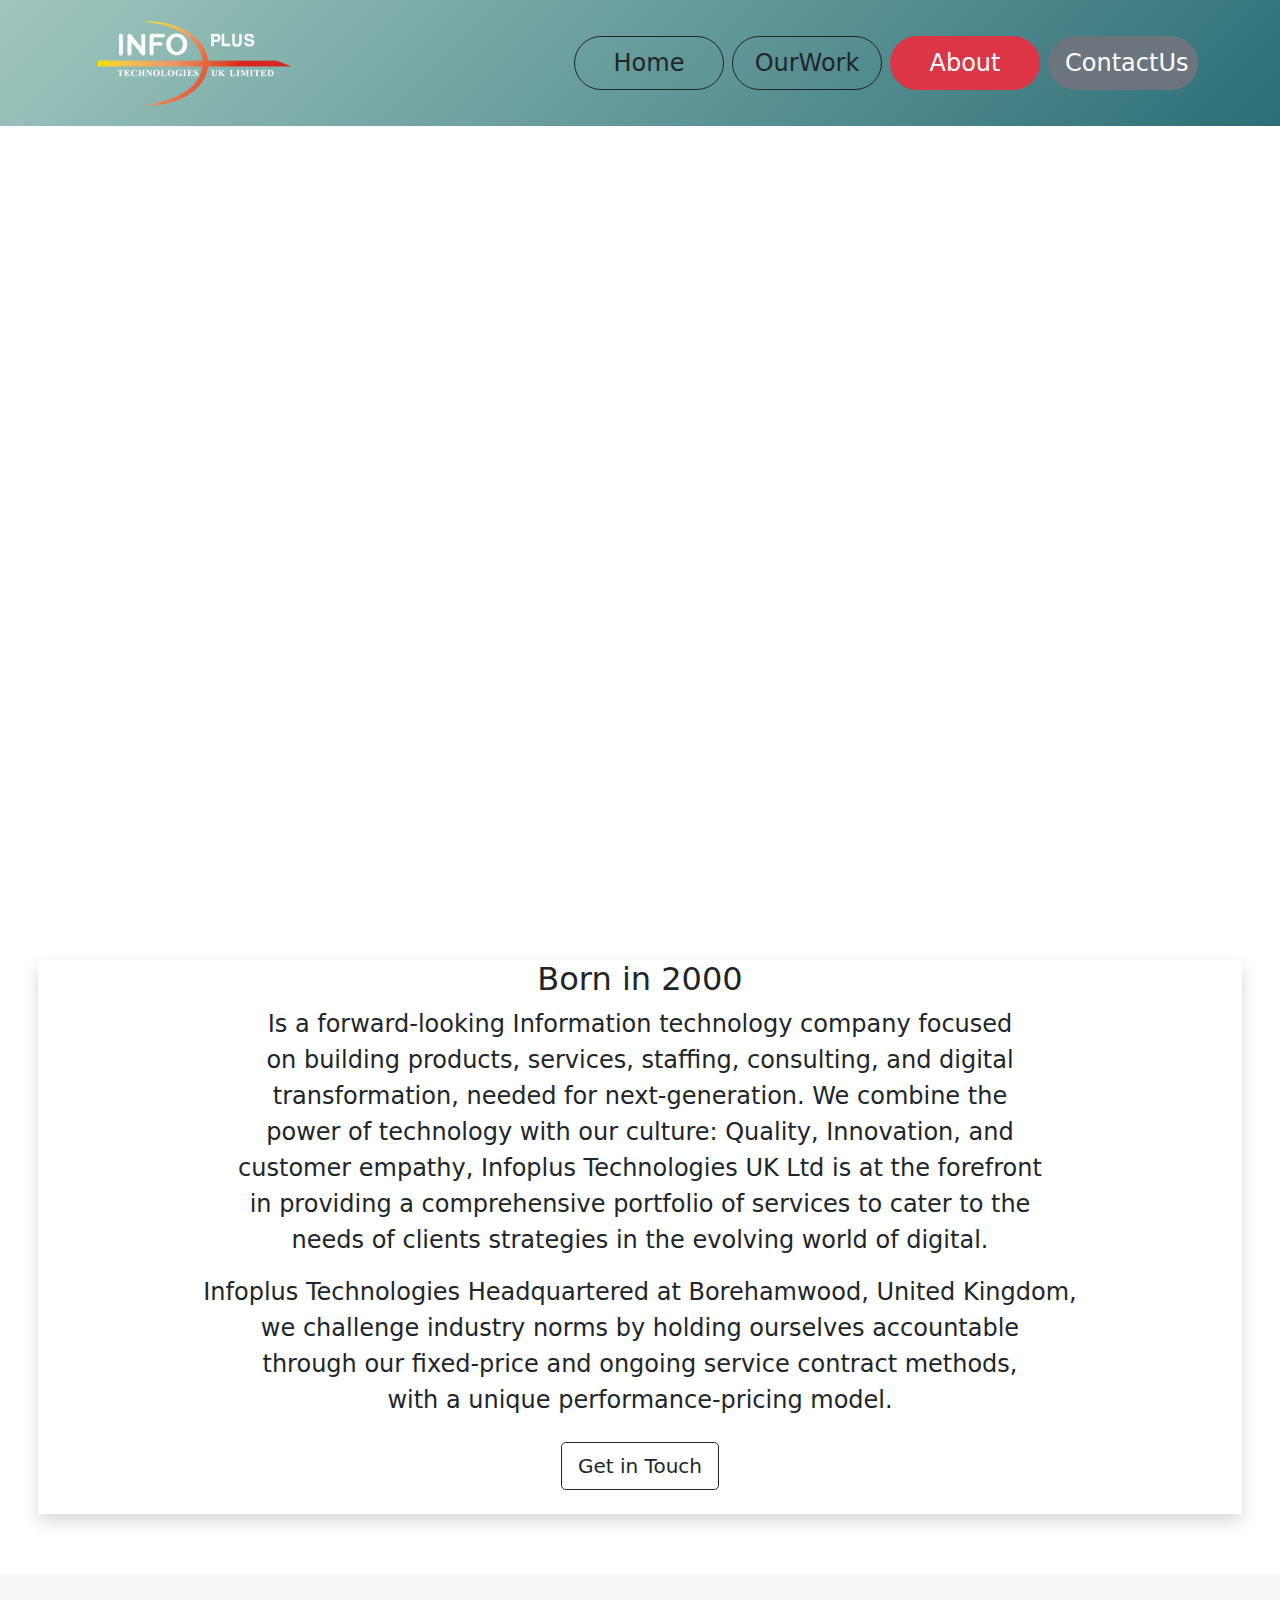
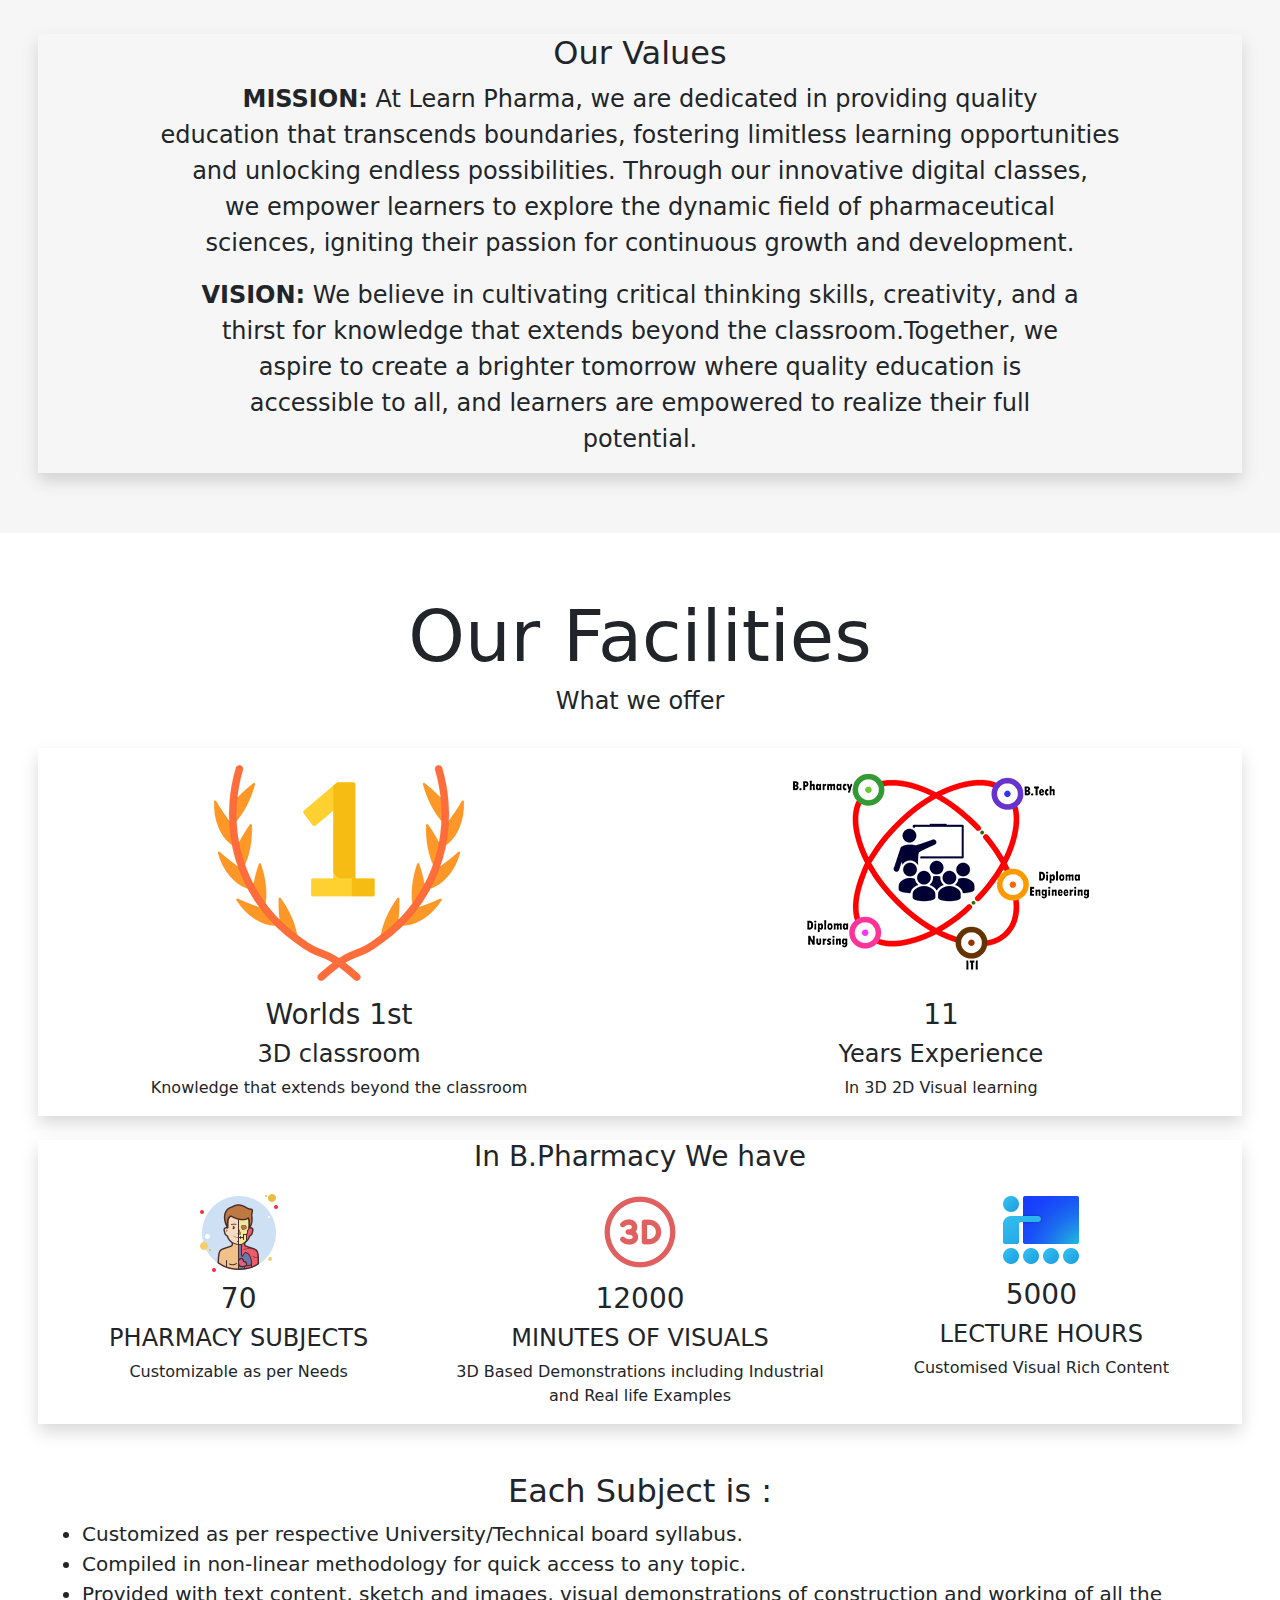
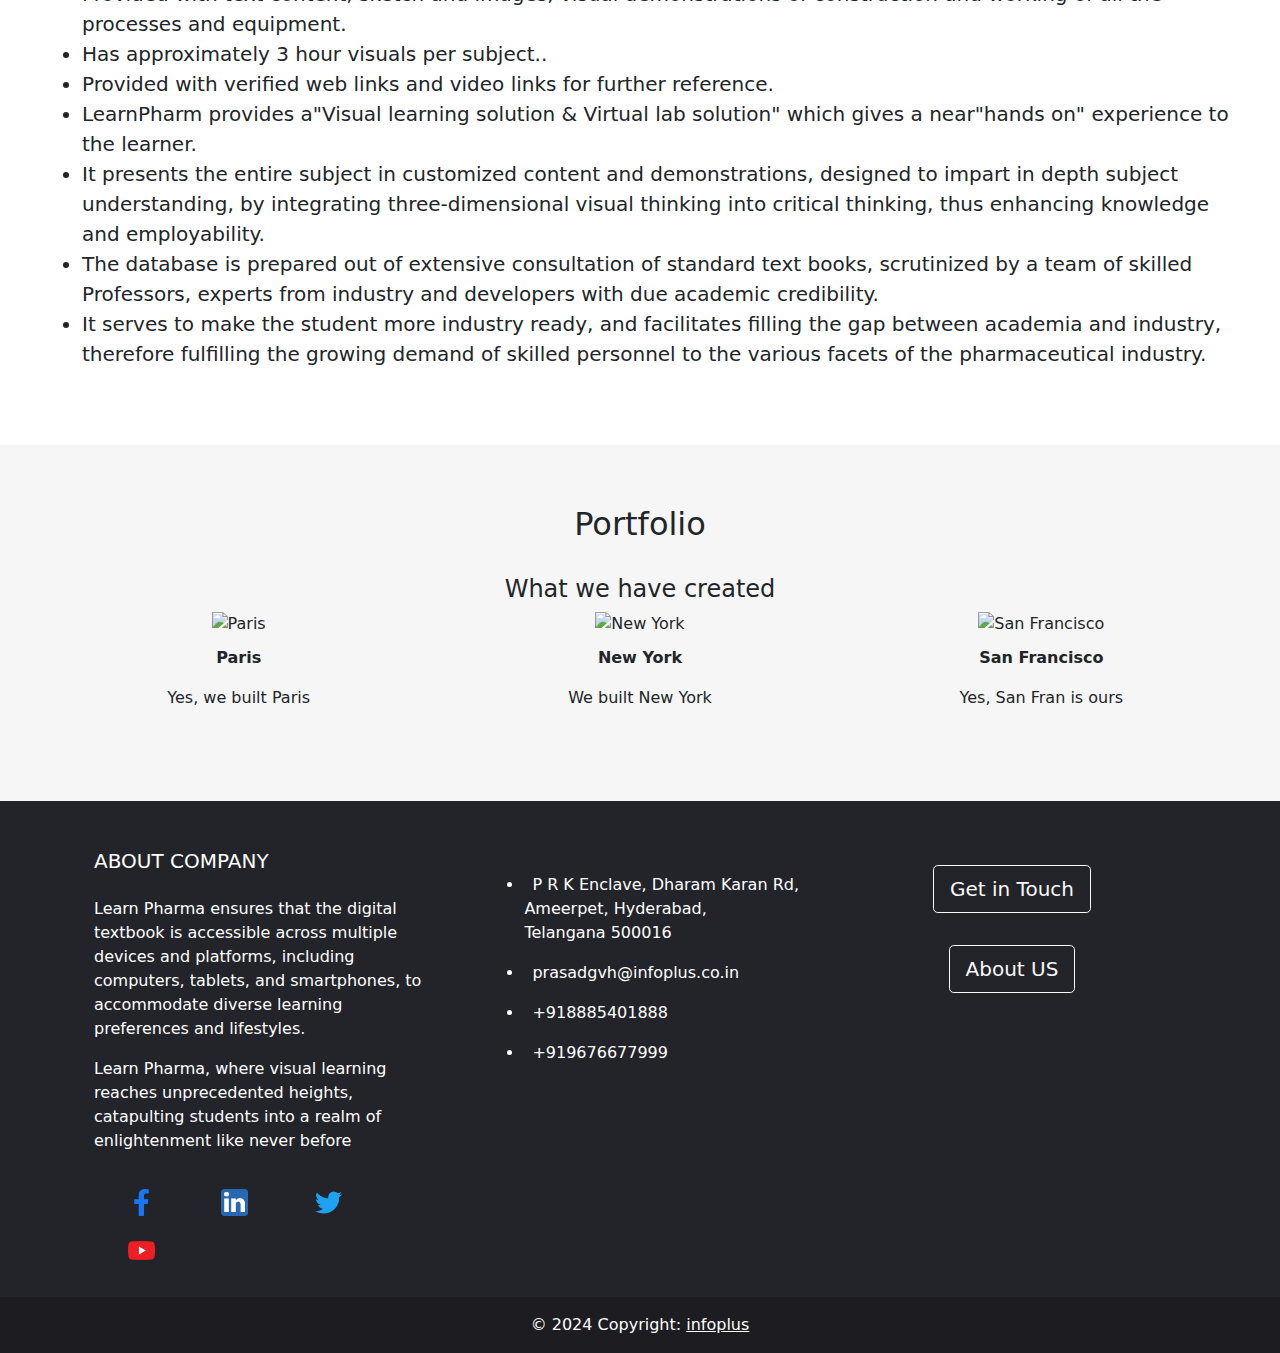
==== commit 2b19138b: "Add files via upload" ====
--- a/about.html
+++ b/about.html
@@ -15,11 +15,11 @@
       <div class="carousel-item active" data-bs-interval="11000">
         <div class="full1 tran">
           <video autoplay playsinline muted>
-            <source src="videos/logo_2.mp4" alt="watch" type="video/mp4">
+            <source src="videos/logo2.mp4" alt="watch" type="video/mp4">
             Your browser does not support the video tag.
           </video>
           <video autoplay playsinline muted class="phone">
-            <source src="videos/logo_1 final.mp4" type="video/mp4">
+            <source src="videos/logo_1 final 1.mp4" type="video/mp4">
             Your browser does not support the video tag.
 
           </video>
@@ -128,7 +128,7 @@
         <p>Knowledge that extends beyond the classroom</p>
       </div>
       <div class="col-sm-6">
-        <span><img src="images/icons/experience in all.png" alt="icon"></span>
+        <span><img src="images/icons/experience 1.png" alt="icon"></span>
         <h3>11</h3>
         <h4>Years Experience</h4>
         <p>In 3D 2D Visual learning</p>
@@ -143,7 +143,7 @@
         <p>Customizable as per Needs</p>
       </div>
       <div class="col-sm-4">
-        <span><img src="images/icons/3d-services-crystal-logo-16.png" alt="icon"></span>
+        <span><img src="images/icons/3D.png" alt="icon"></span>
         <h3>12000</h3>
         <h4>MINUTES OF VISUALS</h4>
         <p>3D Based Demonstrations including Industrial and Real life Examples</p>
@@ -166,7 +166,7 @@
           <li>Provided with text content, sketch and images, visual demonstrations of construction and working of all the processes and equipment.</li>
           <li>Has approximately 3 hour visuals per subject..</li>
           <li>Provided with verified web links and video links for further reference.</li>
-          <li>LearnPharm provides a "Visual learning solution & Virtual lab solution" which gives a near "hands on" experience to the learner.</li>
+          <li>LearnPharm provides a"Visual learning solution & Virtual lab solution" which gives a near"hands on" experience to the learner.</li>
           <li>It presents the entire subject in customized content and demonstrations, designed to impart in depth subject understanding, by integrating three-dimensional visual thinking into critical thinking, thus enhancing knowledge and employability.</li>
           <li>The database is prepared out of extensive consultation of standard text books, scrutinized by a team of skilled Professors, experts from industry and developers with due academic credibility.</li>
           <li>It serves to make the student more industry ready, and facilitates filling the gap between academia and industry, therefore fulfilling the growing demand of skilled personnel to the various facets of the pharmaceutical industry.</li>
@@ -205,7 +205,7 @@
   </div>
 
 
-  <div class="container-fluid pad my-5 tran">
+  <div class="container-fluid pad my-5">
 
     <footer class="text-white text-center text-lg-start" style="background-color: #23242a;">
       <!-- Grid container -->
@@ -216,12 +216,10 @@
           <div class="col-lg-4 col-md-12 mb-4 mb-md-0">
             <h5 class="text-uppercase mb-4">About company</h5>
             <p>
-              At vero eos et accusamus et iusto odio dignissimos ducimus qui blanditiis praesentium
-              voluptatum deleniti atque corrupti.
+              Learn Pharma ensures that the digital textbook is accessible across multiple devices and platforms, including computers, tablets, and smartphones, to accommodate diverse learning preferences and lifestyles.
             </p>
             <p>
-              Blanditiis praesentium voluptatum deleniti atque corrupti quos dolores et quas
-              molestias.
+              Learn Pharma, where visual learning reaches unprecedented heights, catapulting students into a realm of enlightenment like never before
             </p>
             <div class="mt-4">
               <!-- Facebook -->
@@ -238,9 +236,7 @@
           <!--Grid column-->
           <!--Grid column-->
           <div class="col-lg-4 col-md-6 mb-4 mb-md-0">
-
             <div class="form-outline form-white mb-4">
-
               <div class="form-notch">
                 <div class="form-notch-leading" style="width: 9px;"></div>
                 <div class="form-notch-middle" style="width: 48.8px;"></div>
@@ -249,16 +245,16 @@
             </div>
             <ul class="fa-ul" style="margin-left: 1.65em;">
               <li class="mb-3">
-                <span class="fa-li"><i class="fas fa-home"></i></span><span class="ms-2">New York, NY 10012, US</span>
-              </li>
-              <li class="mb-3">
-                <span class="fa-li"><i class="fas fa-envelope"></i></span><span class="ms-2">info@example.com</span>
-              </li>
-              <li class="mb-3">
-                <span class="fa-li"><i class="fas fa-phone"></i></span><span class="ms-2">+ 01 234 567 88</span>
-              </li>
-              <li class="mb-3">
-                <span class="fa-li"><i class="fas fa-print"></i></span><span class="ms-2">+ 01 234 567 89</span>
+                <span class="fa-li"><i class="fas fa-home"></i></span><span class="ms-2 text-start">P R K Enclave, Dharam Karan Rd,<br> Ameerpet, Hyderabad,<br> Telangana 500016</span>
+              </li>
+              <li class="mb-3">
+                <span class="fa-li"><i class="fas fa-envelope"></i></span><span class="ms-2">prasadgvh@infoplus.co.in</span>
+              </li>
+              <li class="mb-3">
+                <span class="fa-li"><i class="fas fa-phone"></i></span><span class="ms-2">+918885401888</span>
+              </li>
+              <li class="mb-3">
+                <span class="fa-li"><i class="fas fa-print"></i></span><span class="ms-2">+919676677999</span>
               </li>
             </ul>
           </div>
@@ -290,7 +286,6 @@
     </footer>
   </div>
 
-
 <!-- End of .container -->
   <!-- Bootstrap JS (Optional) -->
   <script src="my js.js"></script>
--- a/stylesheet.css
+++ b/stylesheet.css
@@ -27,6 +27,16 @@
 .logo2{
   display: none;
 }
+
+@media only screen and (max-width: 812px) {
+  .textsizeL{
+    font-size: xx-large;
+  }
+  .textsize{
+    font-size: medium;
+  }
+  
+} 
 
 .center{
   text-align: center;
@@ -140,7 +150,7 @@
 
 
 .vclass{
-  border-radius: 30px;
+  border-radius: 50px;
   z-index: 1 !important;
 }
 
@@ -295,7 +305,7 @@
      
     }
     .zoom:hover {
-      transform: scale(1.3); /* (150% zoom - Note: if the zoom is too large, it will go outside of the viewport) */
+      transform: scale(1.1); /* (150% zoom - Note: if the zoom is too large, it will go outside of the viewport) */
     }
 
     .zoom11 {
@@ -306,13 +316,20 @@
     .zoom11:hover {
       transform: scale(1.1); /* (150% zoom - Note: if the zoom is too large, it will go outside of the viewport) */
     }
-    @media only screen and (max-width: 812px) {
+    @media only screen and (max-width: 1130px) {
       .zoom:hover, .zoom11:hover {
         transform: scale(1.0);
       }
       
     }
-
+    .vl {
+      border-left: 6px solid green;
+      height: 500px;
+      position: absolute;
+      left: 50%;
+      margin-left: -3px;
+      top: 0;
+    }
 
     .watch{
       opacity: 70%;
@@ -487,7 +504,7 @@
       animation: gradient 15s ease infinite;
       }
       .bgallcu{
-        background: linear-gradient(-45deg, #dabbb1, #f5b4cd, #ace9ff, #a0c7be);
+        background: linear-gradient(-45deg, #dabbb1, #f5b4cd, #055160, #a0c7be);
         background-size: 400% 400%;
         animation: gradient 8s ease infinite;
         }
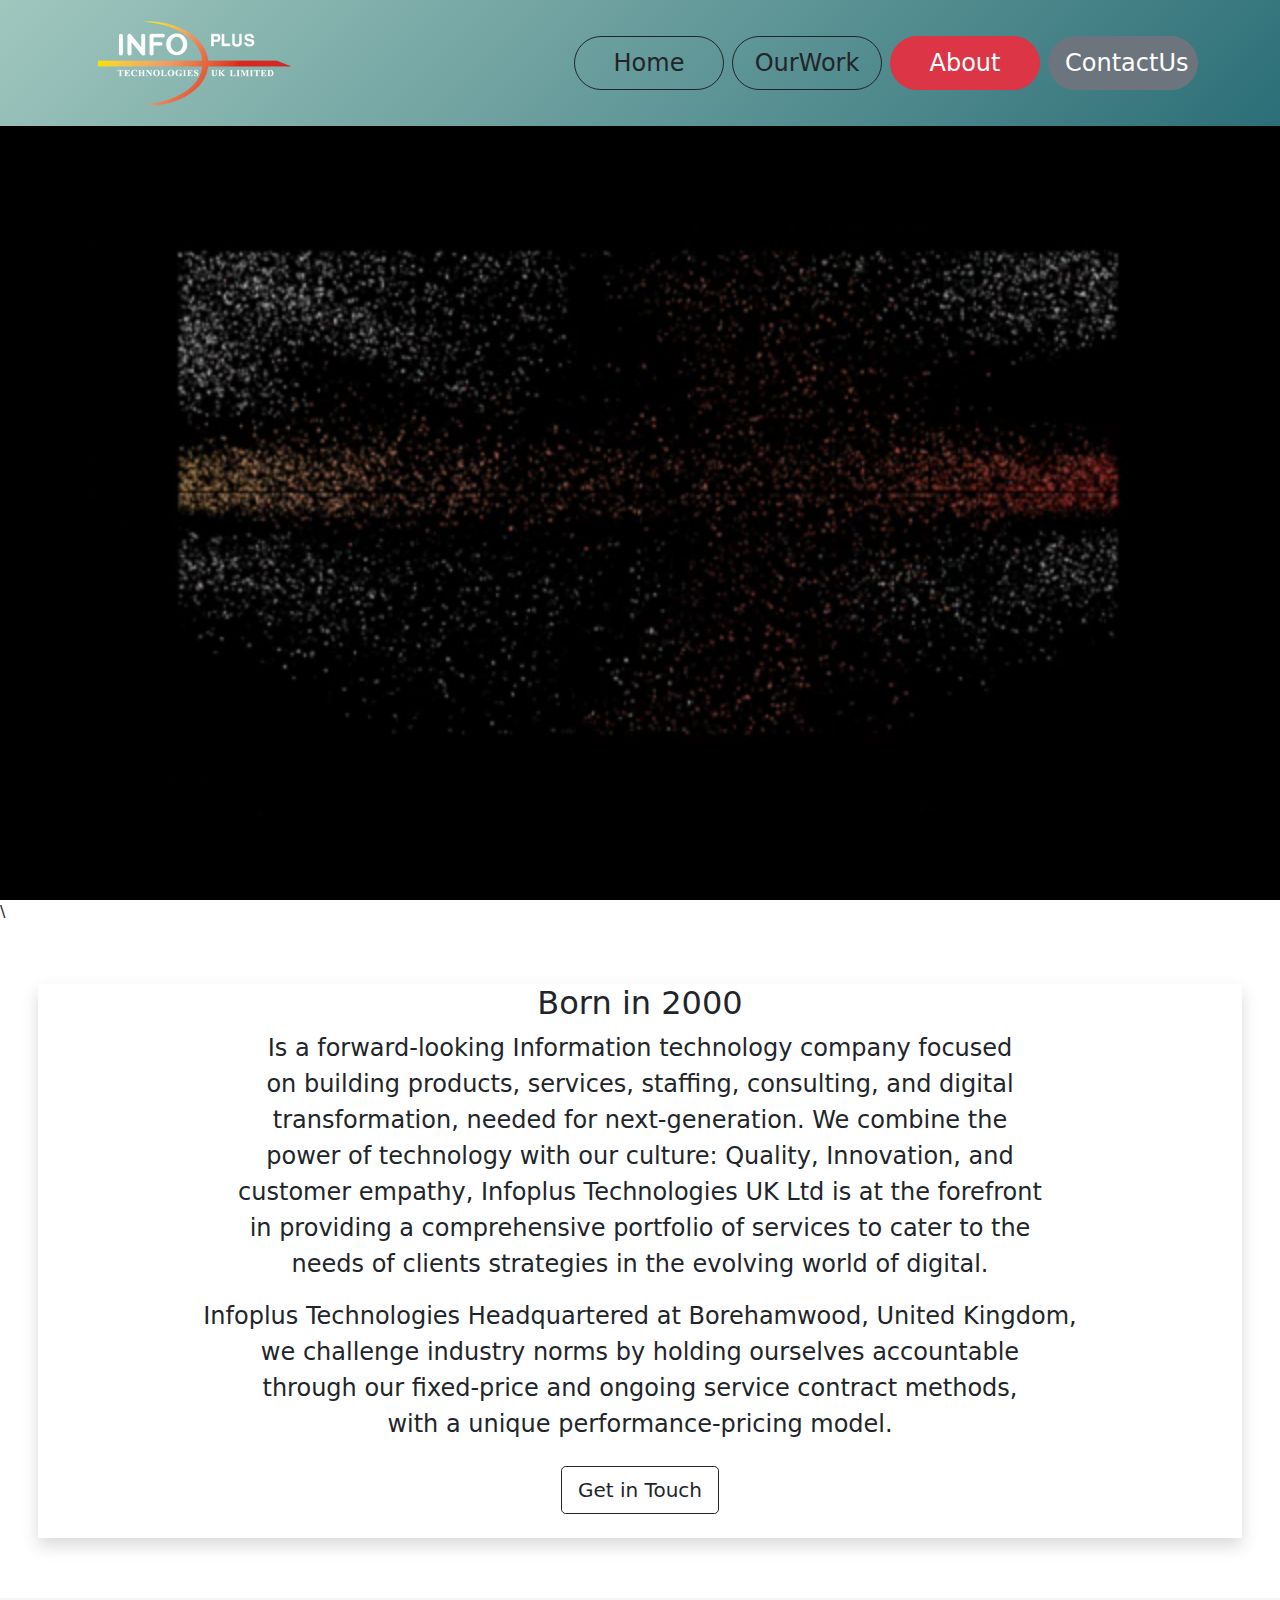
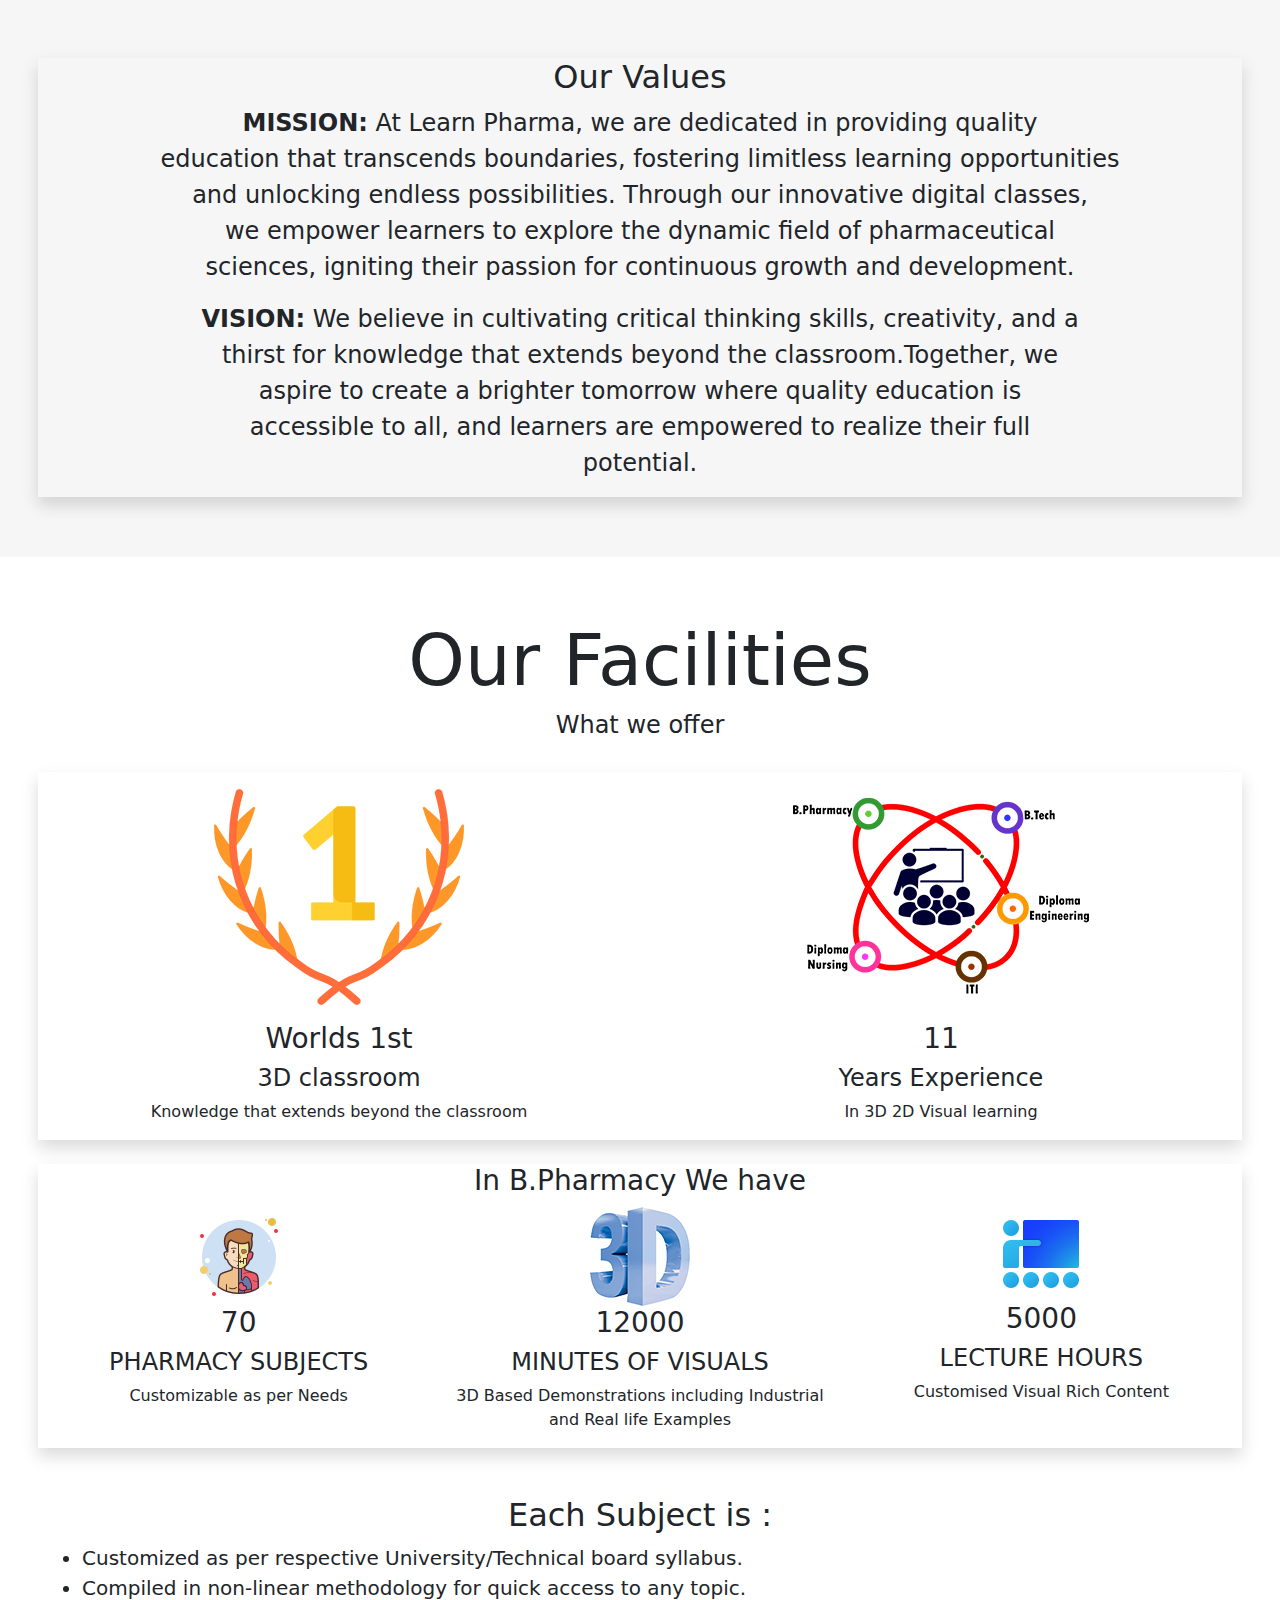
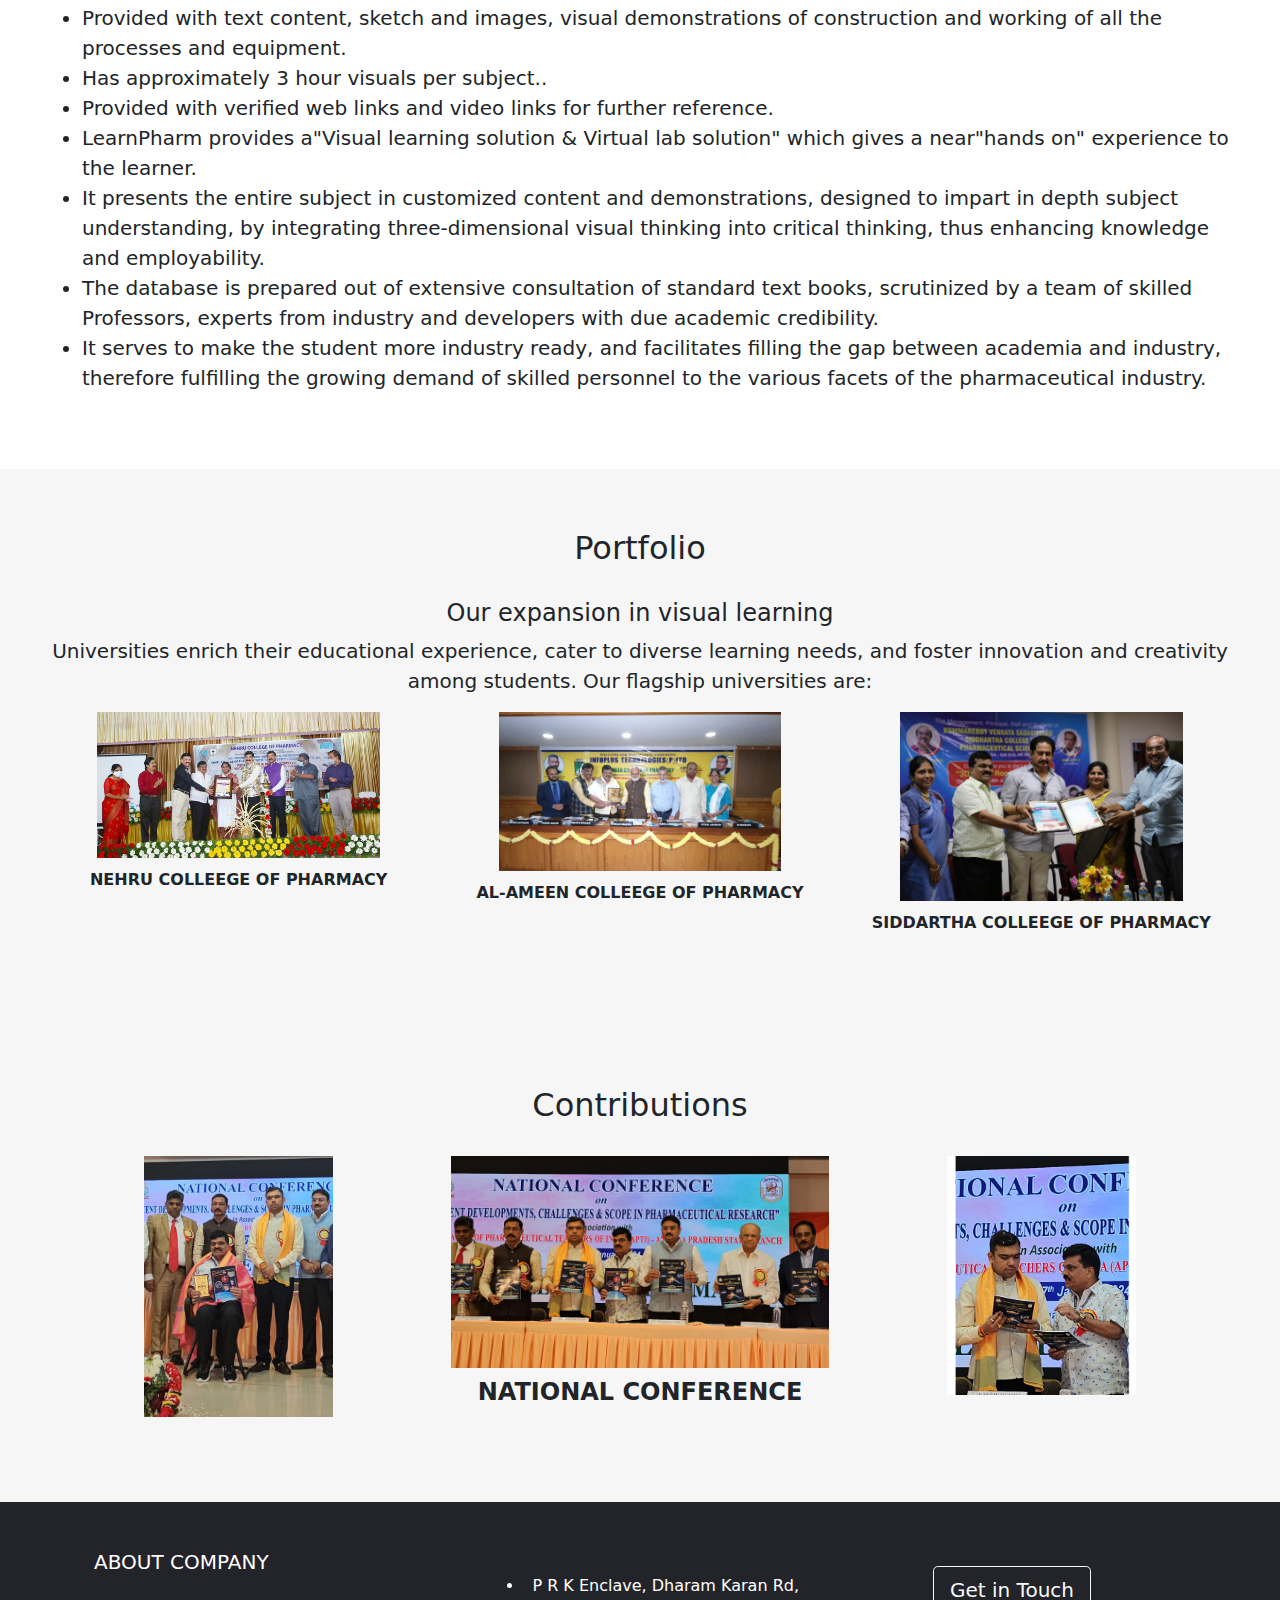
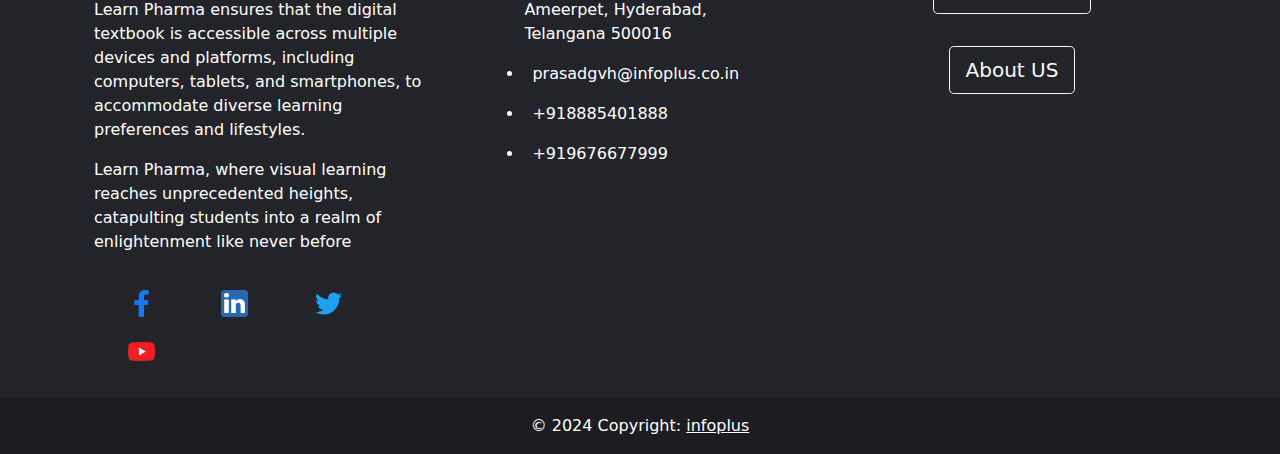
==== commit 3993fe00: "Add files via upload" ====
--- a/about.html
+++ b/about.html
@@ -19,14 +19,14 @@
             Your browser does not support the video tag.
           </video>
           <video autoplay playsinline muted class="phone">
-            <source src="videos/logo_1 final 1.mp4" type="video/mp4">
+            <source src="videos/logo1.mp4" type="video/mp4">
             Your browser does not support the video tag.
 
           </video>
        </div>
       </div>
 
-    </div>
+    </div>\
   </div>
 
   <nav class="navbar navbar-expand-xl fixed-top bgallcu">
@@ -160,13 +160,13 @@
       <div class="col-sm-12">
         <span class="glyphicon glyphicon-leaf logo-small"></span>
         <h2>Each Subject is :</h2>
-        <ul style="list-style-type:disc;" class="text-lg-start fs-5" >
+        <ul class="text-lg-start fs-5" >
           <li>Customized as per respective University/Technical board syllabus.</li>
           <li>Compiled in non-linear methodology for quick access to any topic.</li>
           <li>Provided with text content, sketch and images, visual demonstrations of construction and working of all the processes and equipment.</li>
           <li>Has approximately 3 hour visuals per subject..</li>
           <li>Provided with verified web links and video links for further reference.</li>
-          <li>LearnPharm provides a"Visual learning solution & Virtual lab solution" which gives a near"hands on" experience to the learner.</li>
+          <li>LearnPharm provides a"Visual learning solution &amp; Virtual lab solution" which gives a near"hands on" experience to the learner.</li>
           <li>It presents the entire subject in customized content and demonstrations, designed to impart in depth subject understanding, by integrating three-dimensional visual thinking into critical thinking, thus enhancing knowledge and employability.</li>
           <li>The database is prepared out of extensive consultation of standard text books, scrutinized by a team of skilled Professors, experts from industry and developers with due academic credibility.</li>
           <li>It serves to make the student more industry ready, and facilitates filling the gap between academia and industry, therefore fulfilling the growing demand of skilled personnel to the various facets of the pharmaceutical industry.</li>
@@ -178,31 +178,54 @@
   <!-- Container (Portfolio Section) -->
   <div class="container-fluid text-center bg-grey tran">
     <h2>Portfolio</h2><br>
-    <h4>What we have created</h4>
+    <h4>Our expansion in visual learning</h4>
+    <p class="fs-5">Universities enrich their educational experience, cater to diverse learning needs, and foster innovation and creativity among students. Our flagship universities are:
+    </p>
     <div class="row text-center">
       <div class="col-sm-4">
         <div class="thumbnail">
-          <img src="paris.jpg" alt="Paris" width="400" height="300">
-          <p><strong>Paris</strong></p>
-          <p>Yes, we built Paris</p>
-        </div>
-      </div>
-      <div class="col-sm-4">
-        <div class="thumbnail">
-          <img src="newyork.jpg" alt="New York" width="400" height="300">
-          <p><strong>New York</strong></p>
-          <p>We built New York</p>
-        </div>
-      </div>
-      <div class="col-sm-4">
-        <div class="thumbnail">
-          <img src="sanfran.jpg" alt="San Francisco" width="400" height="300">
-          <p><strong>San Francisco</strong></p>
-          <p>Yes, San Fran is ours</p>
-        </div>
-      </div>
-    </div>
-  </div>
+          <img src="images/Portfolio/nehru.jpg" alt="Paris" class="w-75 h-75">
+          <p><strong>NEHRU COLLEEGE OF PHARMACY</strong></p>
+        </div>
+      </div>
+      <div class="col-sm-4">
+        <div class="thumbnail">
+          <img src="images/Portfolio/6.jpg" alt="New York" class="w-75 h-75">
+          <p><strong>AL-AMEEN COLLEEGE OF PHARMACY</strong></p>
+        </div>
+      </div>
+      <div class="col-sm-4">
+        <div class="thumbnail">
+          <img src="images/Portfolio/siddhartha.jpg" alt="S" class="w-75 h-75">
+          <p><strong>SIDDARTHA COLLEEGE OF PHARMACY</strong></p>
+        </div>
+      </div>
+    </div>
+  </div>
+
+  <div class="container-fluid text-center bg-grey tran">
+    <h2>Contributions</h2><br>
+
+    <div class="row text-center">
+      <div class="col-sm-4">
+        <div class="thumbnail">
+          <img src="images/Portfolio/nc.jpg" alt="Paris" class="w-50 h-50">
+        </div>
+      </div>
+      <div class="col-sm-4">
+        <div class="thumbnail">
+          <img src="images/Portfolio/8.jpg" alt="New York" class="w-100 h-100">
+          <h4><strong>NATIONAL CONFERENCE</strong></h4>
+        </div>
+      </div>
+      <div class="col-sm-4">
+        <div class="thumbnail">
+          <img src="images/Portfolio/91.png" alt="San Francisco" class="w-50">
+        </div>
+      </div>
+    </div>
+  </div>
+
 
 
   <div class="container-fluid pad my-5">
--- a/stylesheet.css
+++ b/stylesheet.css
@@ -2,8 +2,10 @@
 body {
 margin: 0% !important;
 padding: 0% !important;
-
-  }
+  
+}
+
+
   .pad{
     padding: 0% !important;
     margin: 0% !important;
@@ -37,6 +39,18 @@
   }
   
 } 
+
+@media only screen and (max-width: 812px) {
+  .imgaa{
+    width: 100% !important;
+    height: 100% !important;
+  }
+  
+}
+
+
+
+
 
 .center{
   text-align: center;
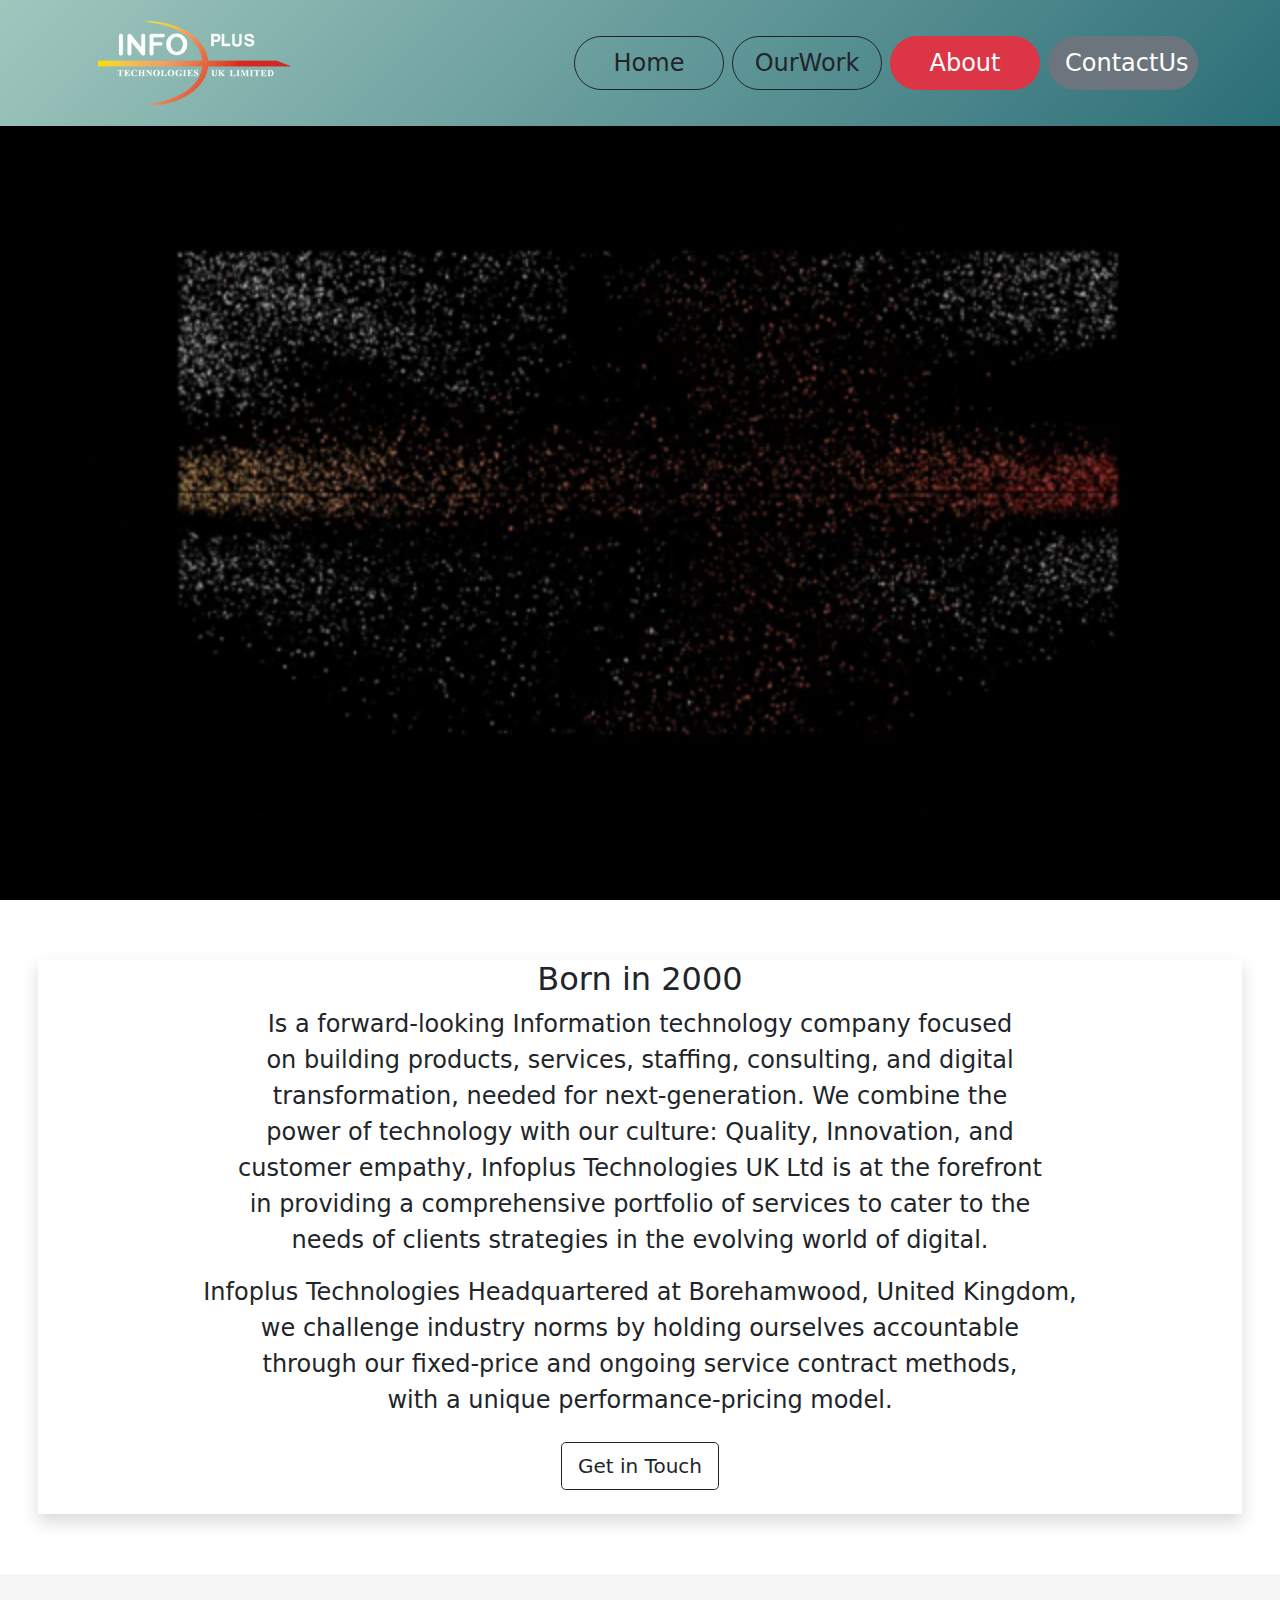
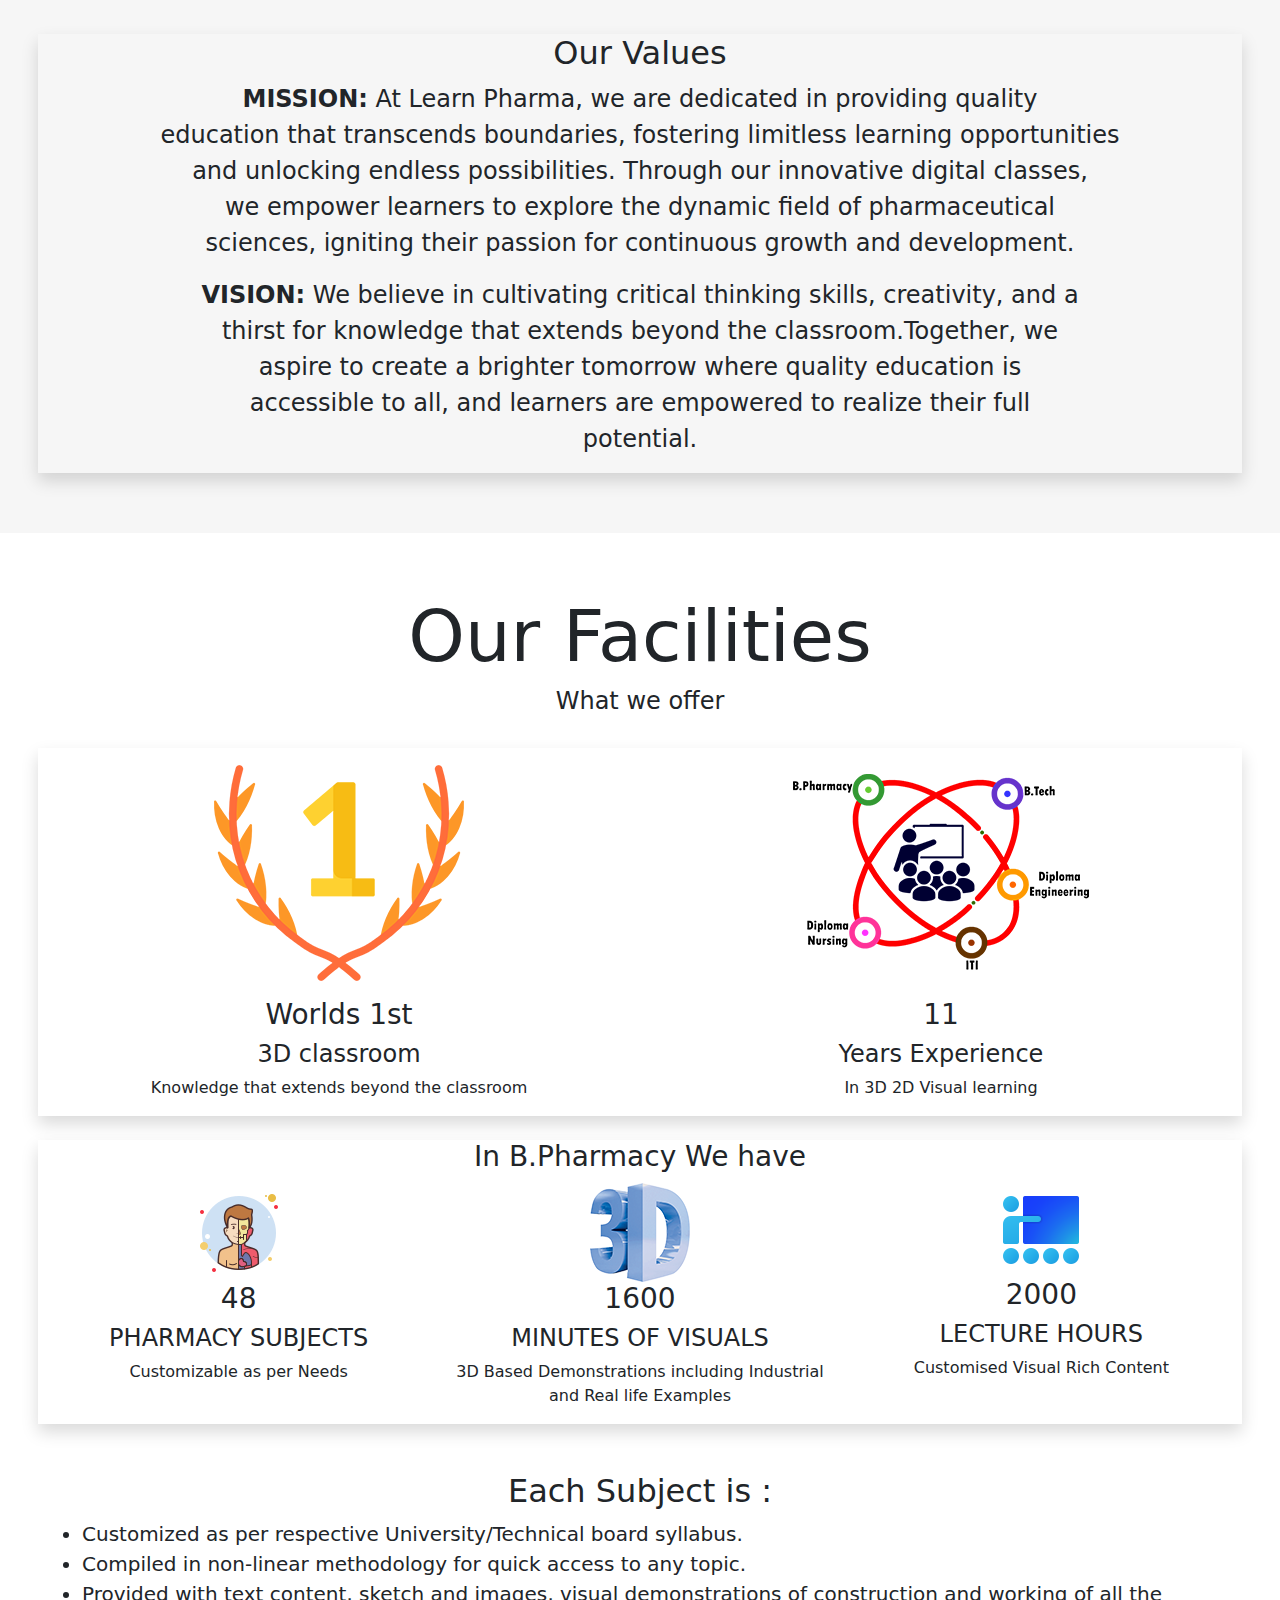
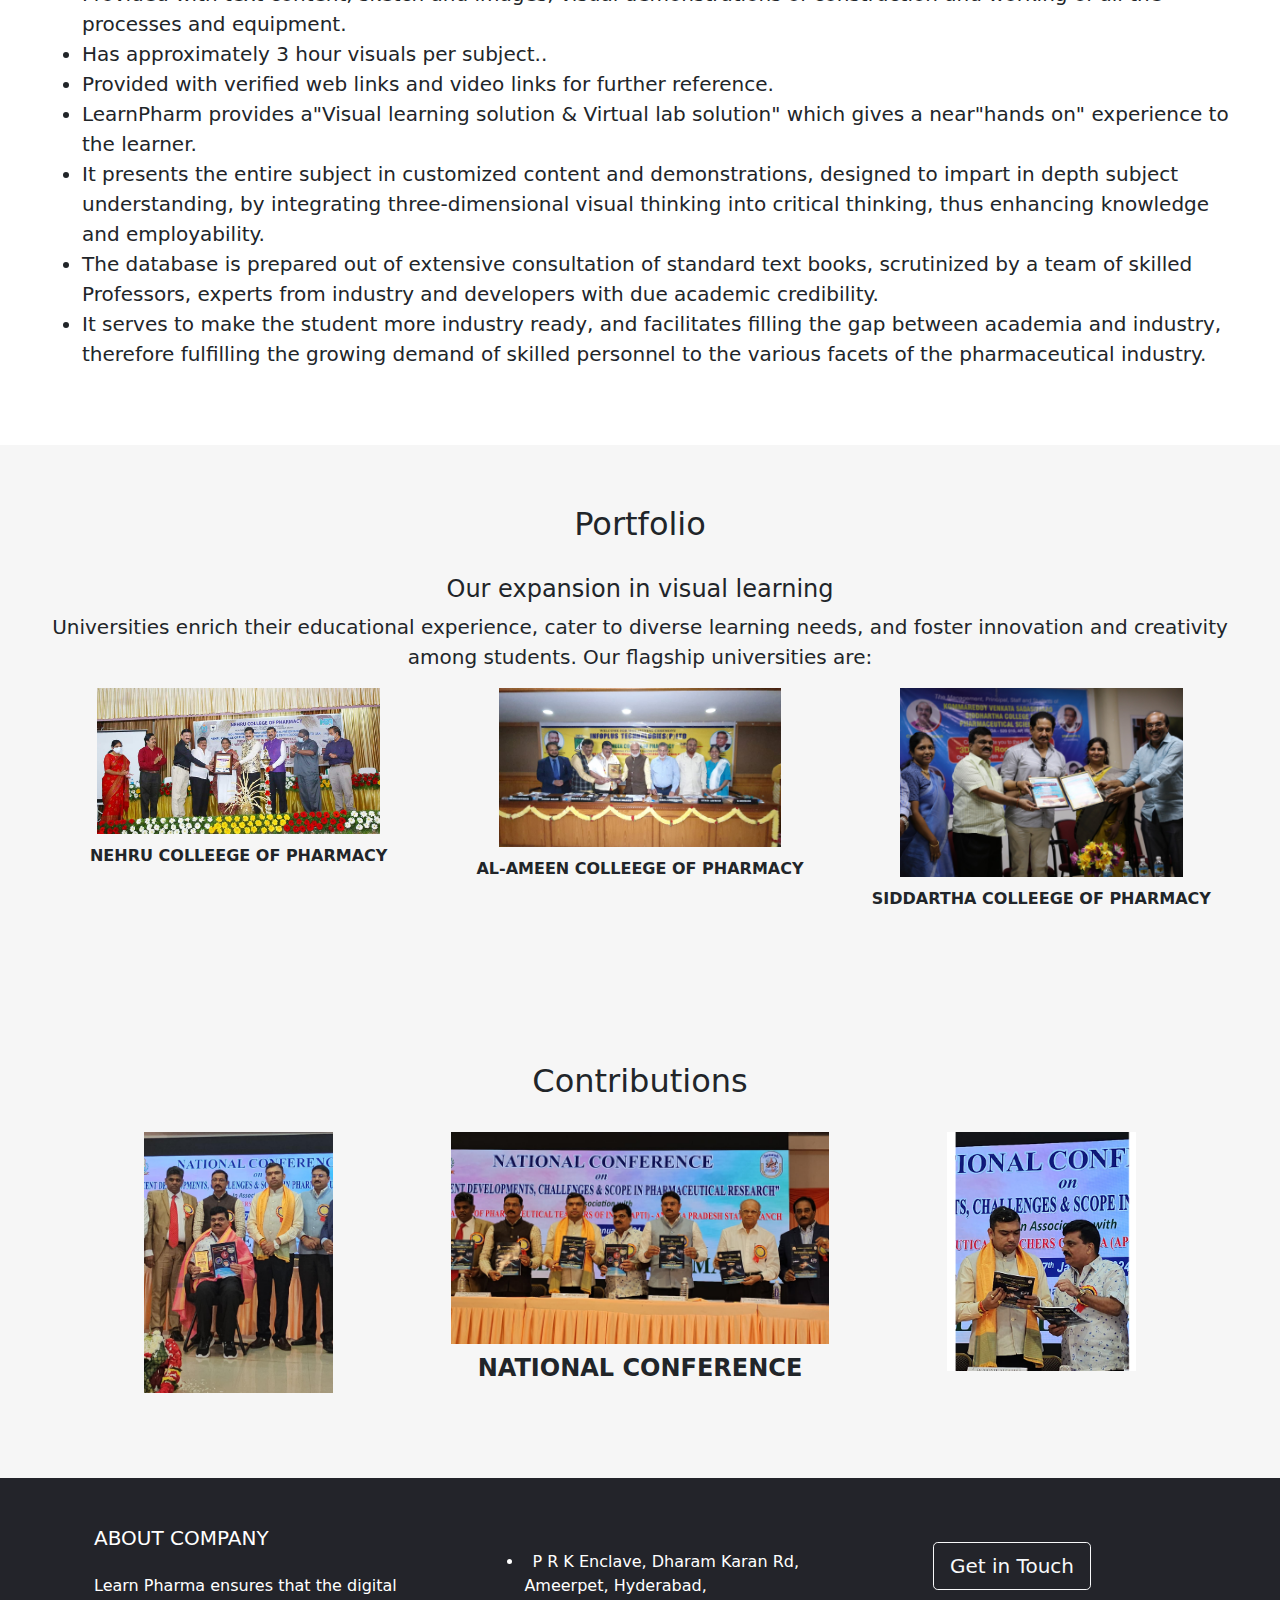
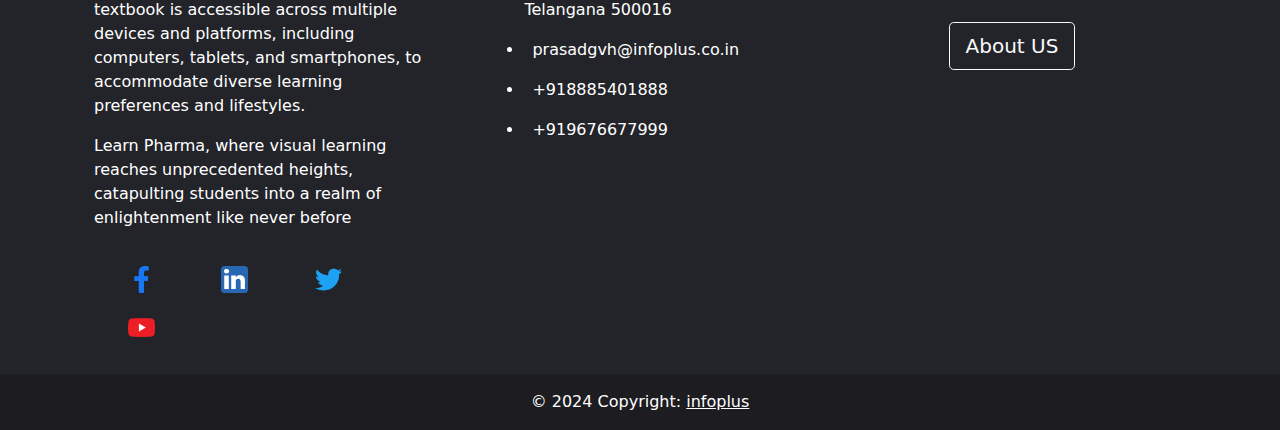
==== commit 67c1a546: "Add files via upload" ====
--- a/about.html
+++ b/about.html
@@ -26,7 +26,7 @@
        </div>
       </div>
 
-    </div>\
+    </div>
   </div>
 
   <nav class="navbar navbar-expand-xl fixed-top bgallcu">
@@ -138,19 +138,19 @@
       <h3>In B.Pharmacy We have</h3>
       <div class="col-sm-4">
         <span><img src="images/icons/anatomy-ps.png" alt="icon"></span>
-        <h3>70</h3>
+        <h3>48</h3>
         <h4>PHARMACY SUBJECTS</h4>
         <p>Customizable as per Needs</p>
       </div>
       <div class="col-sm-4">
         <span><img src="images/icons/3D.png" alt="icon"></span>
-        <h3>12000</h3>
+        <h3>1600</h3>
         <h4>MINUTES OF VISUALS</h4>
         <p>3D Based Demonstrations including Industrial and Real life Examples</p>
       </div>
       <div class="col-sm-4">
         <span><img src="images/icons/leacture.png" alt="icon"></span>
-        <h3>5000</h3>
+        <h3>2000</h3>
         <h4>LECTURE HOURS</h4>
         <p>Customised Visual Rich Content</p>
       </div>
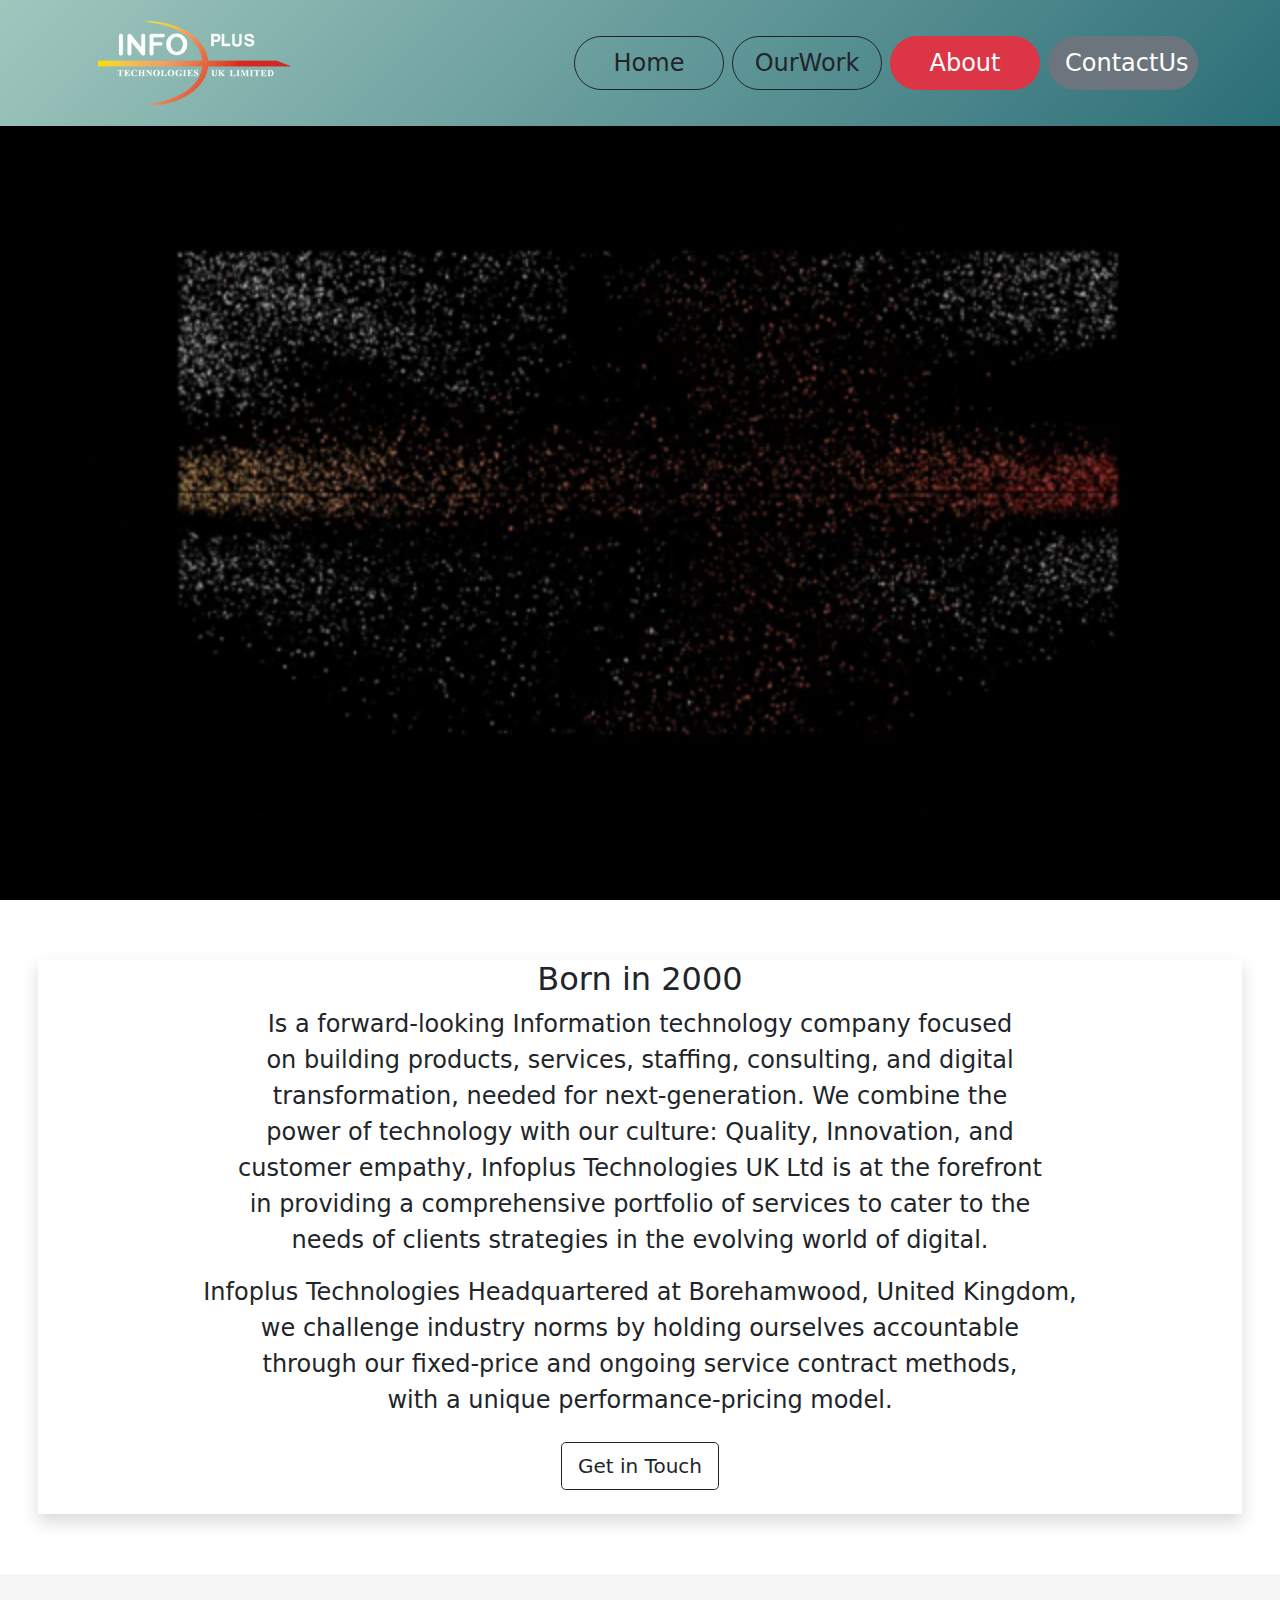
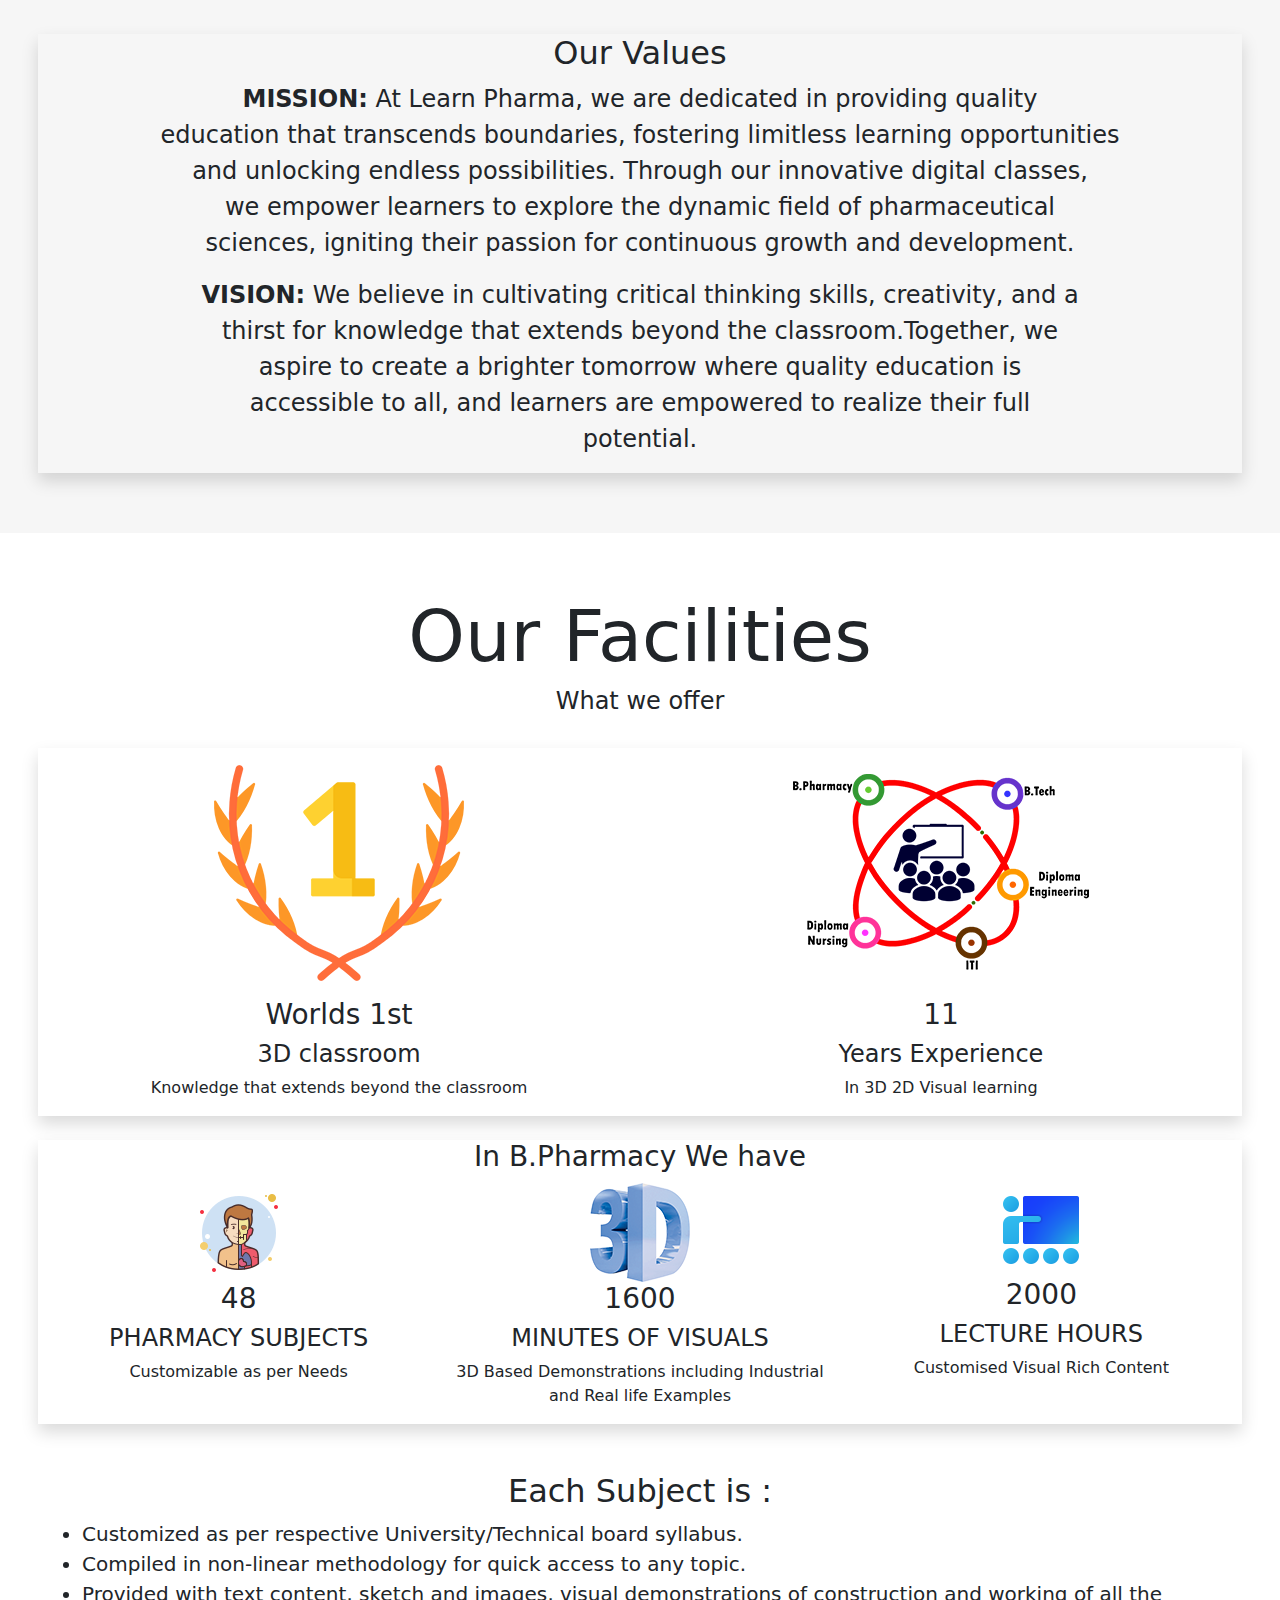
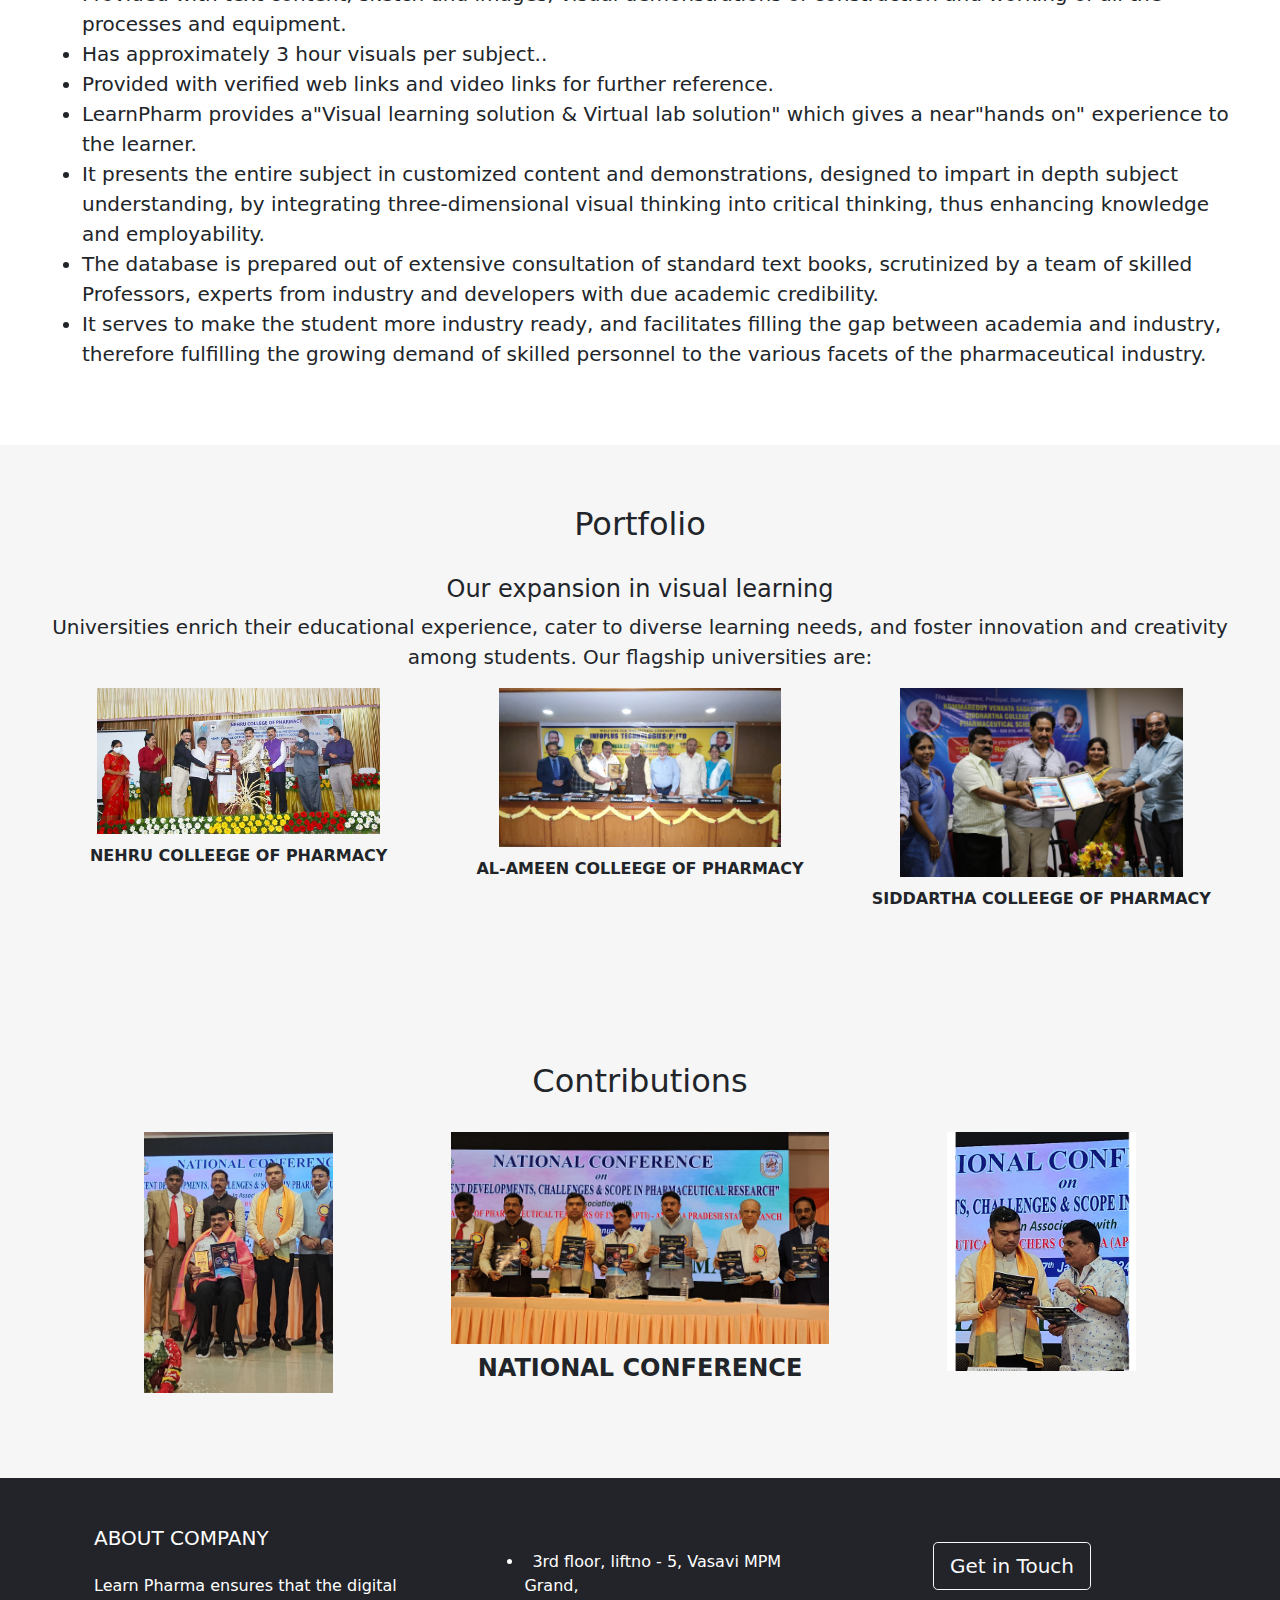
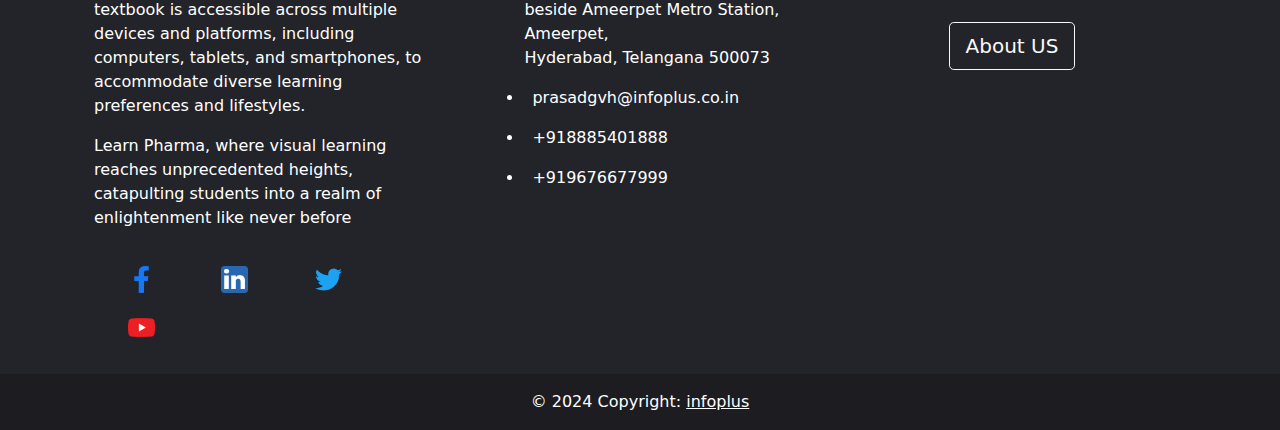
==== commit 016f6345: "Add files via upload" ====
--- a/about.html
+++ b/about.html
@@ -268,7 +268,7 @@
             </div>
             <ul class="fa-ul" style="margin-left: 1.65em;">
               <li class="mb-3">
-                <span class="fa-li"><i class="fas fa-home"></i></span><span class="ms-2 text-start">P R K Enclave, Dharam Karan Rd,<br> Ameerpet, Hyderabad,<br> Telangana 500016</span>
+                <span class="fa-li"><i class="fas fa-home"></i></span><span class="ms-2 text-start">3rd floor, liftno - 5, Vasavi MPM Grand,<br> beside Ameerpet Metro Station, Ameerpet,<br>Hyderabad, Telangana 500073</span>
               </li>
               <li class="mb-3">
                 <span class="fa-li"><i class="fas fa-envelope"></i></span><span class="ms-2">prasadgvh@infoplus.co.in</span>
